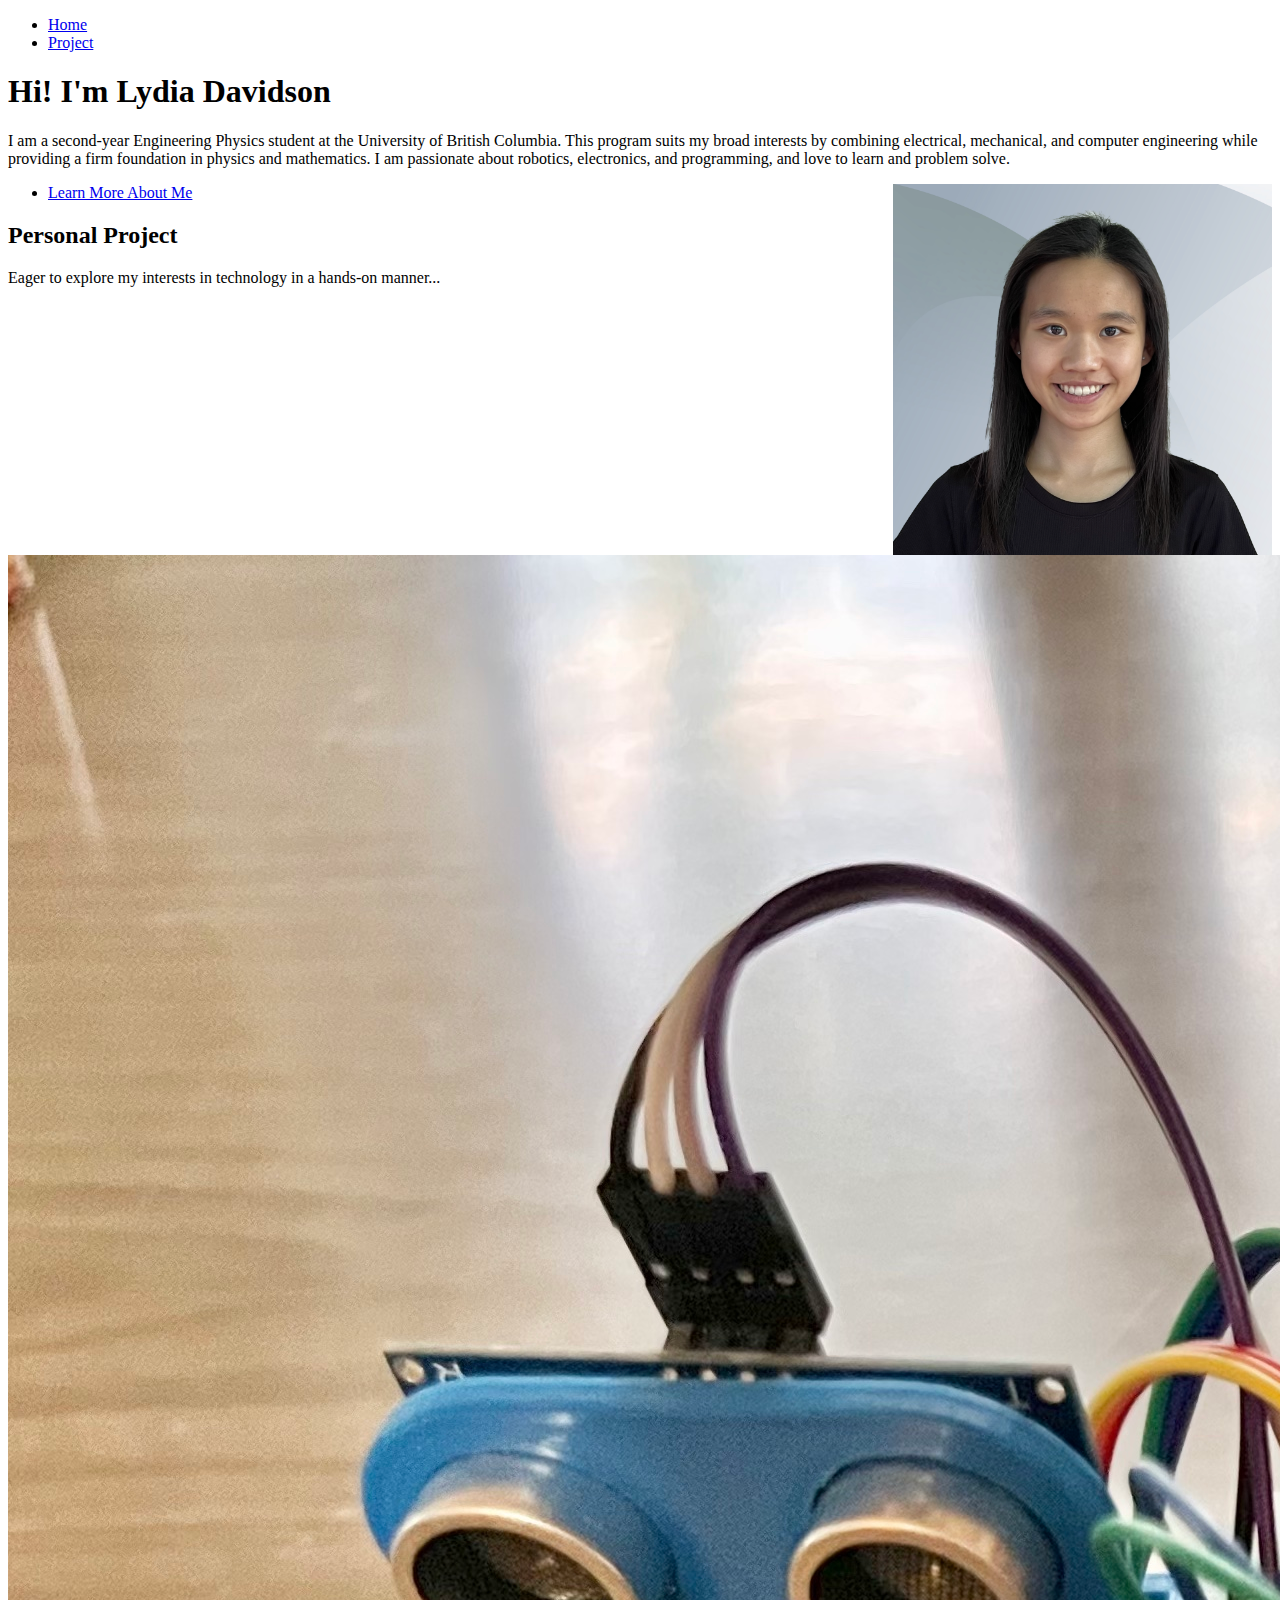
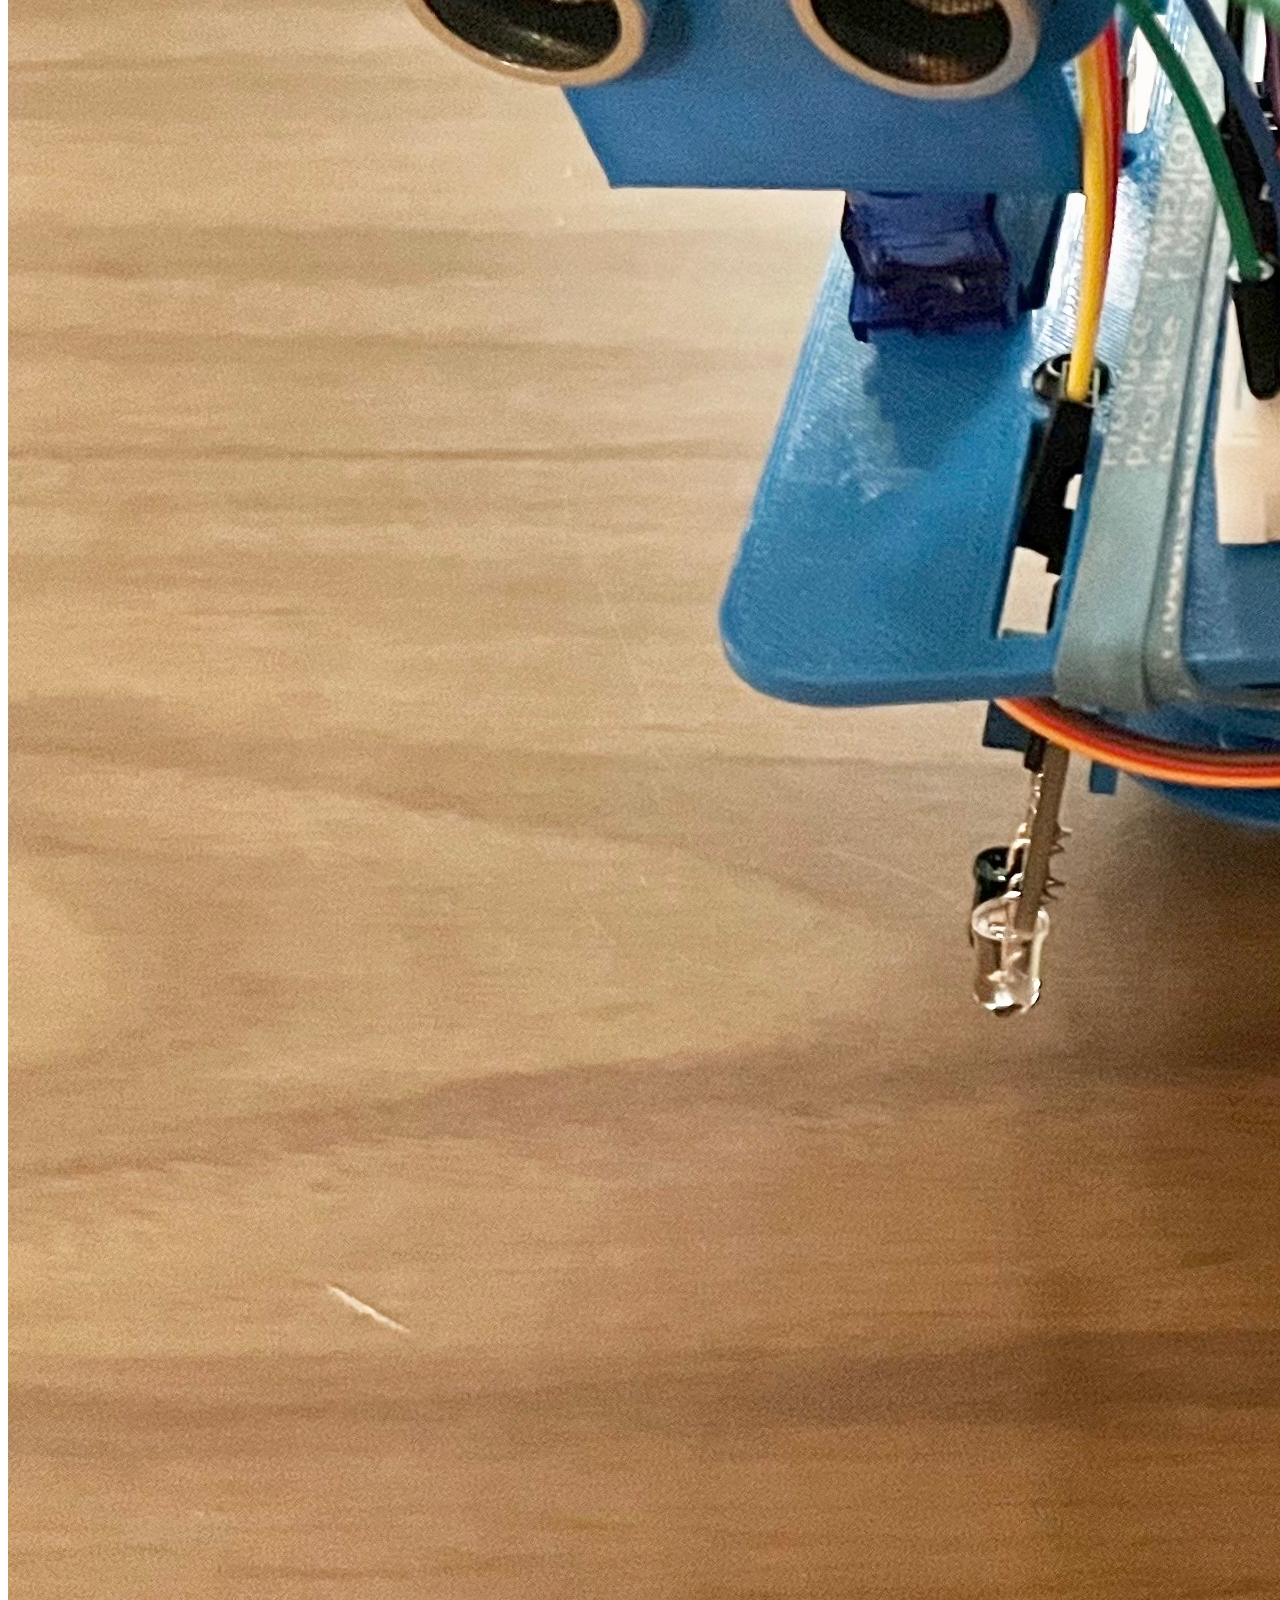
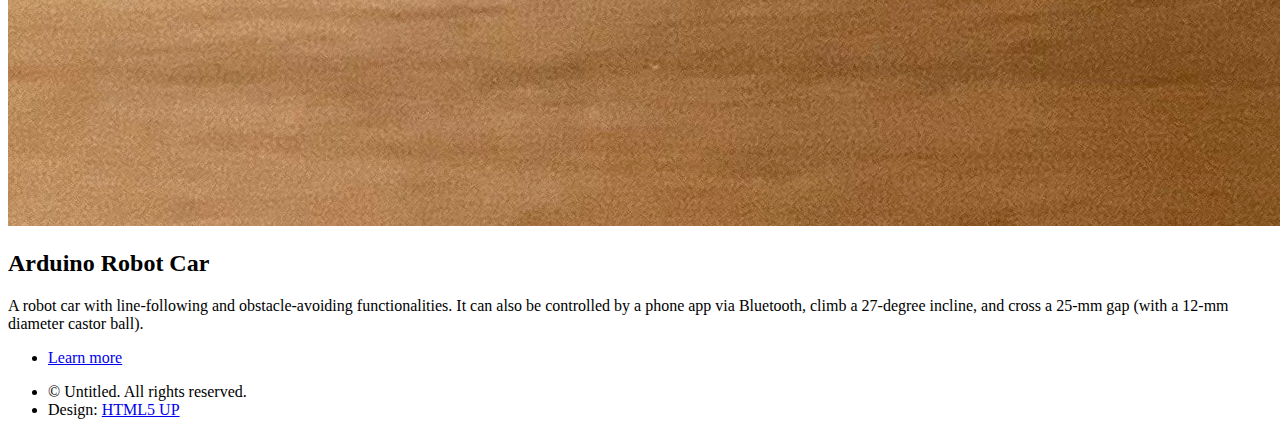
==== index.html @ 679960d1 "Uploaded files" ====
<!DOCTYPE HTML>
<!--
	Hyperspace by HTML5 UP
	html5up.net | @ajlkn
	Free for personal and commercial use under the CCA 3.0 license (html5up.net/license)
-->
<html>
	<head>
		<title>Lydia Davidson Portfolio</title>
		<meta charset="utf-8" />
		<meta name="viewport" content="width=device-width, initial-scale=1, user-scalable=no" />
		<link rel="stylesheet" href="assets/css/main.css" />
		<noscript><link rel="stylesheet" href="assets/css/noscript.css" /></noscript>
	</head>
	<body class="is-preload">

		<!-- Sidebar -->
			<section id="sidebar">
				<div class="inner">
					<nav>
						<ul>
							<li><a href="#intro">Home</a></li>
							<li><a href="#projects">Project</a></li>

						</ul>
					</nav>
				</div>
			</section>

		<!-- Wrapper -->
			<div id="wrapper">

				<!-- Intro -->
					<section id="intro" class="wrapper style1 fullscreen fade-up">
						<div class="inner">
							<h1>Hi! I'm Lydia Davidson</h1>
							<p>
								I am a second-year Engineering Physics student at the University of British Columbia. This program 
								suits my broad interests by combining electrical, mechanical, and computer engineering while providing 
								a firm foundation in physics and mathematics. I am passionate about robotics, electronics, and 
								programming, and love to learn and problem solve. 
								<div class="box alt">
									<img src="images/profile-image.png" alt="" style="float:right" width="30%"/>
								</div>
							</p>
							<ul class="actions">
								<li><a href="about-me.html" class="button">Learn More About Me</a></li>
							</ul>
						</div>
					</section>

				<!-- Personal Projects -->
					<section id="projects" class="wrapper style2 fade-up">
						<div class="inner">
							<h2>Personal Project</h2>
							<p>
								Eager to explore my interests in technology in a hands-on manner...
							</p>
						</div>
					</section>
		
					<section class="wrapper style2 spotlights">
						<section>
							<a href="arduino-robot-car.html" class="image"><img src="images/robot-car/robot-car.jpeg" alt="" data-position="center center" /></a>
							<div class="content">
								<div class="inner">
									<h2>Arduino Robot Car</h2>
									<p>
										A robot car with line-following and obstacle-avoiding functionalities. It can also be controlled 
										by a phone app via Bluetooth, climb a 27-degree incline, and cross a 25-mm gap (with a 12-mm 
										diameter castor ball).
									</p>
									<ul class="actions">
										<li><a href="arduino-robot-car.html" class="button">Learn more</a></li>
									</ul>
								</div>
							</div>
						</section>
					</section>
			</div>

		<!-- Footer -->
			<footer id="footer" class="wrapper style3-alt">
				<div class="inner">
					<ul class="menu">
						<li>&copy; Untitled. All rights reserved.</li><li>Design: <a href="http://html5up.net">HTML5 UP</a></li>
					</ul>
				</div>
			</footer>

		<!-- Scripts -->
			<script src="assets/js/jquery.min.js"></script>
			<script src="assets/js/jquery.scrollex.min.js"></script>
			<script src="assets/js/jquery.scrolly.min.js"></script>
			<script src="assets/js/browser.min.js"></script>
			<script src="assets/js/breakpoints.min.js"></script>
			<script src="assets/js/util.js"></script>
			<script src="assets/js/main.js"></script>

	</body>
</html>
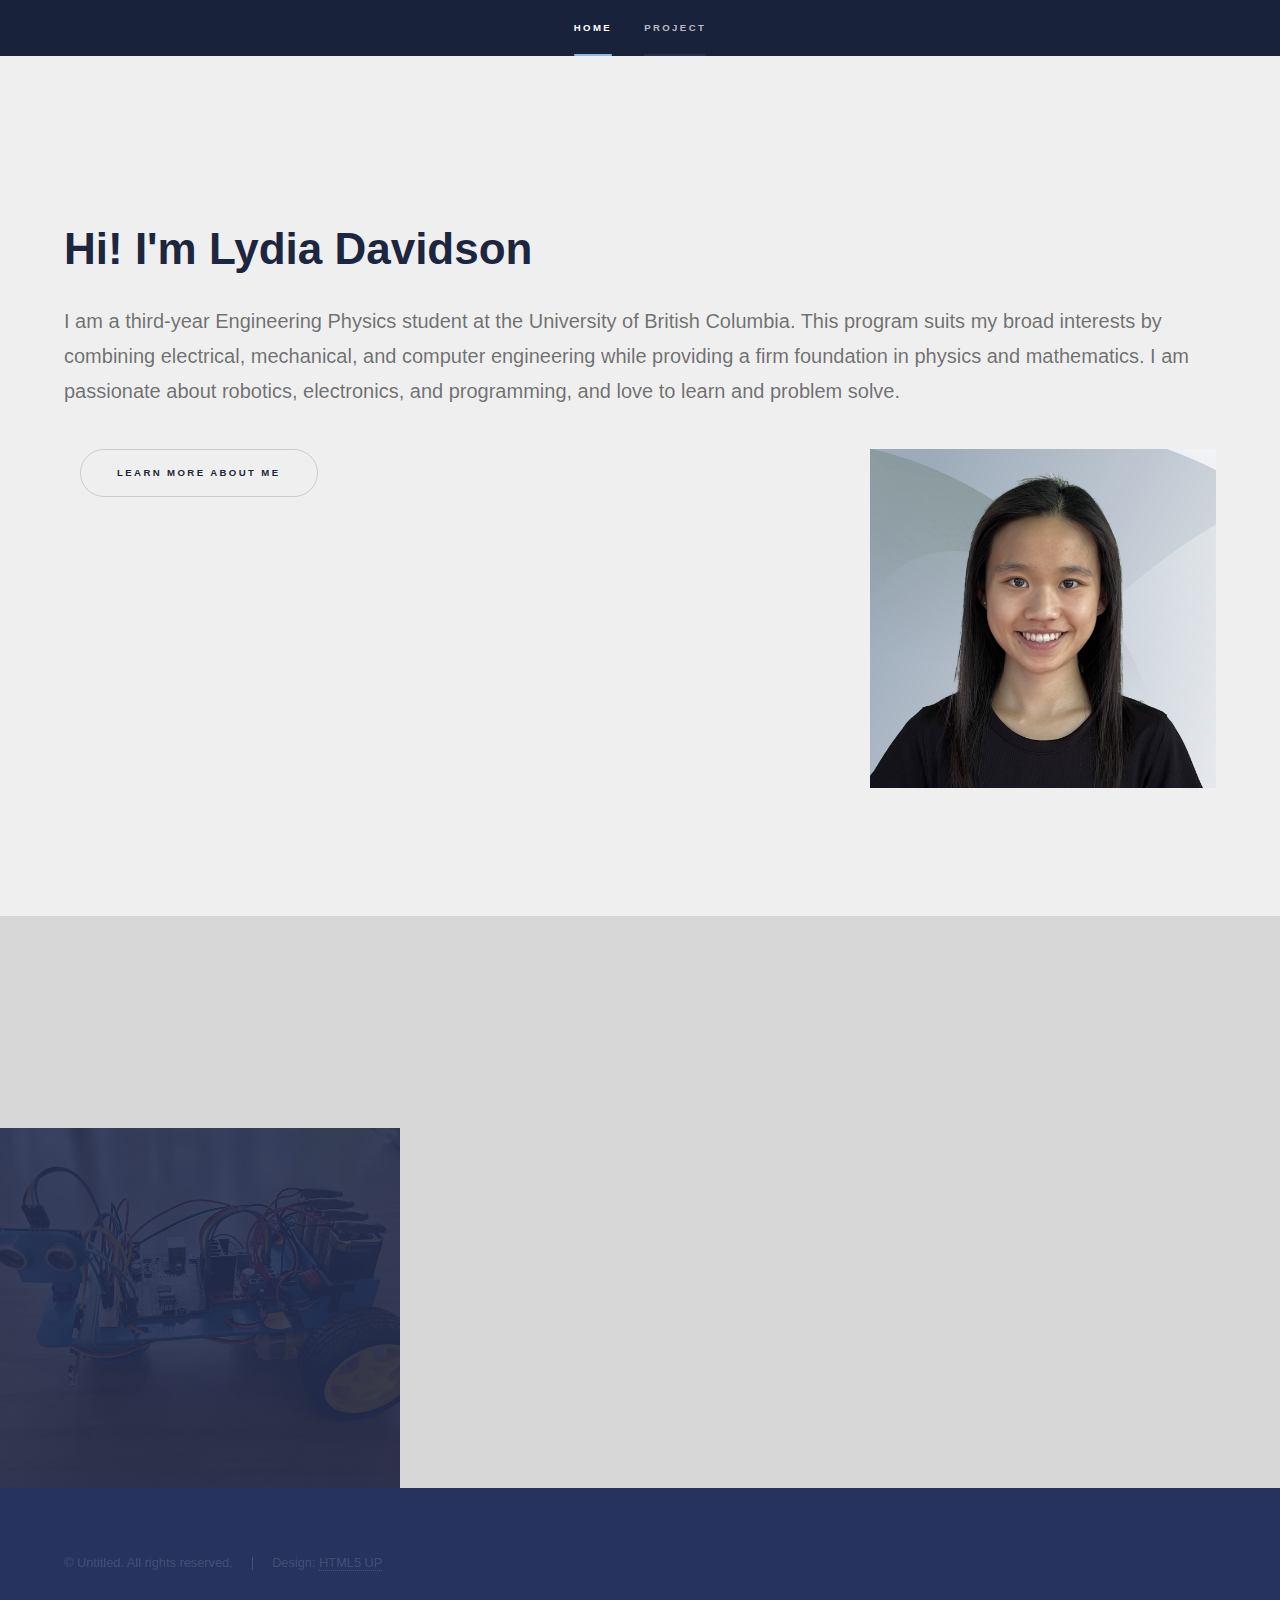
==== commit b77b3874: "Minor text updates" ====
--- a/index.html
+++ b/index.html
@@ -6,7 +6,7 @@
 -->
 <html>
 	<head>
-		<title>Lydia Davidson Portfolio</title>
+		<title>Lydia Davidson - Portfolio</title>
 		<meta charset="utf-8" />
 		<meta name="viewport" content="width=device-width, initial-scale=1, user-scalable=no" />
 		<link rel="stylesheet" href="assets/css/main.css" />
@@ -35,7 +35,7 @@
 						<div class="inner">
 							<h1>Hi! I'm Lydia Davidson</h1>
 							<p>
-								I am a second-year Engineering Physics student at the University of British Columbia. This program 
+								I am a third-year Engineering Physics student at the University of British Columbia. This program 
 								suits my broad interests by combining electrical, mechanical, and computer engineering while providing 
 								a firm foundation in physics and mathematics. I am passionate about robotics, electronics, and 
 								programming, and love to learn and problem solve. 
@@ -52,7 +52,7 @@
 				<!-- Personal Projects -->
 					<section id="projects" class="wrapper style2 fade-up">
 						<div class="inner">
-							<h2>Personal Project</h2>
+							<h2>Technical Projects</h2>
 							<p>
 								Eager to explore my interests in technology in a hands-on manner...
 							</p>
--- a/assets/css/main.css
+++ b/assets/css/main.css
@@ -0,0 +1,3909 @@
+@import url(fontawesome-all.min.css);
+
+/*
+	Hyperspace by HTML5 UP
+	html5up.net | @ajlkn
+	Free for personal and commercial use under the CCA 3.0 license (html5up.net/license)
+*/
+
+html, body, div, span, applet, object,
+iframe, h1, h2, h3, h4, h5, h6, p, blockquote,
+pre, a, abbr, acronym, address, big, cite,
+code, del, dfn, em, img, ins, kbd, q, s, samp,
+small, strike, strong, sub, sup, tt, var, b,
+u, i, center, dl, dt, dd, ol, ul, li, fieldset,
+form, label, legend, table, caption, tbody,
+tfoot, thead, tr, th, td, article, aside,
+canvas, details, embed, figure, figcaption,
+footer, header, hgroup, menu, nav, output, ruby,
+section, summary, time, mark, audio, video {
+	margin: 0;
+	padding: 0;
+	border: 0;
+	font-size: 100%;
+	font: inherit;
+	vertical-align: baseline;}
+
+article, aside, details, figcaption, figure,
+footer, header, hgroup, menu, nav, section {
+	display: block;}
+
+body {
+	line-height: 1;
+}
+
+ol, ul {
+	list-style: none;
+}
+
+blockquote, q {
+	quotes: none;
+}
+
+	blockquote:before, blockquote:after, q:before, q:after {
+		content: '';
+		content: none;
+	}
+
+table {
+	border-collapse: collapse;
+	border-spacing: 0;
+}
+
+body {
+	-webkit-text-size-adjust: none;
+}
+
+mark {
+	background-color: transparent;
+	color: inherit;
+}
+
+input::-moz-focus-inner {
+	border: 0;
+	padding: 0;
+}
+
+input, select, textarea {
+	-moz-appearance: none;
+	-webkit-appearance: none;
+	-ms-appearance: none;
+	appearance: none;
+}
+
+/* Basic */
+
+	@-ms-viewport {
+		width: device-width;
+	}
+
+	body {
+		-ms-overflow-style: scrollbar;
+	}
+
+	@media screen and (max-width: 480px) {
+
+		html, body {
+			min-width: 320px;
+		}
+
+	}
+
+	html {
+		box-sizing: border-box;
+	}
+
+	*, *:before, *:after {
+		box-sizing: inherit;
+	}
+
+	body {
+		background: #f8f9ff;
+	}
+
+		body.is-preload *, body.is-preload *:before, body.is-preload *:after {
+			-moz-animation: none !important;
+			-webkit-animation: none !important;
+			-ms-animation: none !important;
+			animation: none !important;
+			-moz-transition: none !important;
+			-webkit-transition: none !important;
+			-ms-transition: none !important;
+			transition: none !important;
+		}
+
+/* Type */
+
+	body, input, select, textarea {
+		color: rgba(0, 0, 0, 0.55);
+		font-family: Arial, Helvetica, sans-serif;
+		font-size: 16.5pt;
+		font-weight: normal;
+		line-height: 1.75;
+	}
+
+		@media screen and (max-width: 1680px) {
+
+			body, input, select, textarea {
+				font-size: 13pt;
+			}
+
+		}
+
+		@media screen and (max-width: 1280px) {
+
+			body, input, select, textarea {
+				font-size: 12pt;
+			}
+
+		}
+
+		@media screen and (max-width: 360px) {
+
+			body, input, select, textarea {
+				font-size: 11pt;
+			}
+
+		}
+
+	a {
+		-moz-transition: color 0.2s ease, border-bottom-color 0.2s ease;
+		-webkit-transition: color 0.2s ease, border-bottom-color 0.2s ease;
+		-ms-transition: color 0.2s ease, border-bottom-color 0.2s ease;
+		transition: color 0.2s ease, border-bottom-color 0.2s ease;
+		border-bottom: dotted 1px rgba(255, 255, 255, 0.35);
+		color: inherit;
+		text-decoration: none;
+	}
+
+		a:hover {
+			border-bottom-color: transparent;
+			color: #393939;
+		}
+
+	strong, b {
+		color: #000000;
+		font-weight: bold;
+	}
+
+	em, i {
+		font-style: italic;
+	}
+
+	p {
+		margin: 0 0 2em 0;
+	}
+
+	h1, h2, h3, h4, h5, h6 {
+		color: #1c263e;
+		font-weight: bold;
+		line-height: 1.5;
+		margin: 0 0 0.5em 0;
+	}
+
+		h1 a, h2 a, h3 a, h4 a, h5 a, h6 a {
+			color: inherit;
+			text-decoration: none;
+		}
+
+	h1 {
+		font-size: 2.75em;
+	}
+
+		h1.major {
+			margin: 0 0 1.3em 0;
+			position: relative;
+			padding-bottom: 0.35em;
+		}
+
+			h1.major:after {
+				background-image: -moz-linear-gradient(to right, #233b9b, #62edff);
+				background-image: -webkit-linear-gradient(to right, #233b9b, #62edff);
+				background-image: -ms-linear-gradient(to right, #233b9b, #62edff);
+				background-image: linear-gradient(to right, #233b9b, #62edff);
+				-moz-transition: max-width 0.2s ease;
+				-webkit-transition: max-width 0.2s ease;
+				-ms-transition: max-width 0.2s ease;
+				transition: max-width 0.2s ease;
+				border-radius: 0.2em;
+				bottom: 0;
+				content: '';
+				height: 0.05em;
+				position: absolute;
+				right: 0;
+				width: 100%;
+			}
+
+	h2 {
+		font-size: 1.75em;
+	}
+
+	h3 {
+		font-size: 1.1em;
+	}
+
+	h4 {
+		font-size: 1em;
+	}
+
+	h5 {
+		font-size: 0.8em;
+	}
+
+	h6 {
+		font-size: 0.6em;
+	}
+
+	@media screen and (max-width: 736px) {
+
+		h1 {
+			font-size: 2em;
+		}
+
+		h2 {
+			font-size: 1.25em;
+		}
+
+		h3 {
+			font-size: 1em;
+		}
+
+		h4 {
+			font-size: 0.8em;
+		}
+
+		h5 {
+			font-size: 0.6em;
+		}
+
+		h6 {
+			font-size: 0.6em;
+		}
+
+	}
+
+	sub {
+		font-size: 0.8em;
+		position: relative;
+		top: 0.5em;
+	}
+
+	sup {
+		font-size: 0.8em;
+		position: relative;
+		top: -0.5em;
+	}
+
+	blockquote {
+		border-left: solid 4px rgba(255, 255, 255, 0.15);
+		font-style: italic;
+		margin: 0 0 2em 0;
+		padding: 0.5em 0 0.5em 2em;
+	}
+
+	code {
+		background: rgba(255, 255, 255, 0.05);
+		border-radius: 0.25em;
+		border: solid 1px rgba(255, 255, 255, 0.15);
+		font-family: "Courier New", monospace;
+		font-size: 0.9em;
+		margin: 0 0.25em;
+		padding: 0.25em 0.65em;
+	}
+
+	pre {
+		-webkit-overflow-scrolling: touch;
+		font-family: "Courier New", monospace;
+		font-size: 0.9em;
+		margin: 0 0 2em 0;
+	}
+
+		pre code {
+			display: block;
+			line-height: 1.75em;
+			padding: 1em 1.5em;
+			overflow-x: auto;
+		}
+
+	hr {
+		border: 0;
+		border-bottom: solid 1px rgba(255, 255, 255, 0.15);
+		margin: 2em 0;
+	}
+
+		hr.major {
+			margin: 3em 0;
+		}
+
+	.align-left {
+		text-align: left;
+	}
+
+	.align-center {
+		text-align: center;
+	}
+
+	.align-right {
+		text-align: right;
+	}
+
+/* Row */
+
+	.row {
+		display: flex;
+		flex-wrap: wrap;
+		box-sizing: border-box;
+		align-items: stretch;
+	}
+
+		.row > * {
+			box-sizing: border-box;
+		}
+
+		.row.gtr-uniform > * > :last-child {
+			margin-bottom: 0;
+		}
+
+		.row.aln-left {
+			justify-content: flex-start;
+		}
+
+		.row.aln-center {
+			justify-content: center;
+		}
+
+		.row.aln-right {
+			justify-content: flex-end;
+		}
+
+		.row.aln-top {
+			align-items: flex-start;
+		}
+
+		.row.aln-middle {
+			align-items: center;
+		}
+
+		.row.aln-bottom {
+			align-items: flex-end;
+		}
+
+		.row > .imp {
+			order: -1;
+		}
+
+		.row > .col-1 {
+			width: 8.33333%;
+		}
+
+		.row > .off-1 {
+			margin-left: 8.33333%;
+		}
+
+		.row > .col-2 {
+			width: 16.66667%;
+		}
+
+		.row > .off-2 {
+			margin-left: 16.66667%;
+		}
+
+		.row > .col-3 {
+			width: 25%;
+		}
+
+		.row > .off-3 {
+			margin-left: 25%;
+		}
+
+		.row > .col-4 {
+			width: 33.33333%;
+		}
+
+		.row > .off-4 {
+			margin-left: 33.33333%;
+		}
+
+		.row > .col-5 {
+			width: 41.66667%;
+		}
+
+		.row > .off-5 {
+			margin-left: 41.66667%;
+		}
+
+		.row > .col-6 {
+			width: 50%;
+		}
+
+		.row > .off-6 {
+			margin-left: 50%;
+		}
+
+		.row > .col-7 {
+			width: 58.33333%;
+		}
+
+		.row > .off-7 {
+			margin-left: 58.33333%;
+		}
+
+		.row > .col-8 {
+			width: 66.66667%;
+		}
+
+		.row > .off-8 {
+			margin-left: 66.66667%;
+		}
+
+		.row > .col-9 {
+			width: 75%;
+		}
+
+		.row > .off-9 {
+			margin-left: 75%;
+		}
+
+		.row > .col-10 {
+			width: 83.33333%;
+		}
+
+		.row > .off-10 {
+			margin-left: 83.33333%;
+		}
+
+		.row > .col-11 {
+			width: 91.66667%;
+		}
+
+		.row > .off-11 {
+			margin-left: 91.66667%;
+		}
+
+		.row > .col-12 {
+			width: 100%;
+		}
+
+		.row > .off-12 {
+			margin-left: 100%;
+		}
+
+		.row.gtr-0 {
+			margin-top: 0;
+			margin-left: 0em;
+		}
+
+			.row.gtr-0 > * {
+				padding: 0 0 0 0em;
+			}
+
+			.row.gtr-0.gtr-uniform {
+				margin-top: 0em;
+			}
+
+				.row.gtr-0.gtr-uniform > * {
+					padding-top: 0em;
+				}
+
+		.row.gtr-25 {
+			margin-top: 0;
+			margin-left: -0.375em;
+		}
+
+			.row.gtr-25 > * {
+				padding: 0 0 0 0.375em;
+			}
+
+			.row.gtr-25.gtr-uniform {
+				margin-top: -0.375em;
+			}
+
+				.row.gtr-25.gtr-uniform > * {
+					padding-top: 0.375em;
+				}
+
+		.row.gtr-50 {
+			margin-top: 0;
+			margin-left: -0.75em;
+		}
+
+			.row.gtr-50 > * {
+				padding: 0 0 0 0.75em;
+			}
+
+			.row.gtr-50.gtr-uniform {
+				margin-top: -0.75em;
+			}
+
+				.row.gtr-50.gtr-uniform > * {
+					padding-top: 0.75em;
+				}
+
+		.row {
+			margin-top: 0;
+			margin-left: -1.5em;
+		}
+
+			.row > * {
+				padding: 0 0 0 1.5em;
+			}
+
+			.row.gtr-uniform {
+				margin-top: -1.5em;
+			}
+
+				.row.gtr-uniform > * {
+					padding-top: 1.5em;
+				}
+
+		.row.gtr-150 {
+			margin-top: 0;
+			margin-left: -2.25em;
+		}
+
+			.row.gtr-150 > * {
+				padding: 0 0 0 2.25em;
+			}
+
+			.row.gtr-150.gtr-uniform {
+				margin-top: -2.25em;
+			}
+
+				.row.gtr-150.gtr-uniform > * {
+					padding-top: 2.25em;
+				}
+
+		.row.gtr-200 {
+			margin-top: 0;
+			margin-left: -3em;
+		}
+
+			.row.gtr-200 > * {
+				padding: 0 0 0 3em;
+			}
+
+			.row.gtr-200.gtr-uniform {
+				margin-top: -3em;
+			}
+
+				.row.gtr-200.gtr-uniform > * {
+					padding-top: 3em;
+				}
+
+		@media screen and (max-width: 1680px) {
+
+			.row {
+				display: flex;
+				flex-wrap: wrap;
+				box-sizing: border-box;
+				align-items: stretch;
+			}
+
+				.row > * {
+					box-sizing: border-box;
+				}
+
+				.row.gtr-uniform > * > :last-child {
+					margin-bottom: 0;
+				}
+
+				.row.aln-left {
+					justify-content: flex-start;
+				}
+
+				.row.aln-center {
+					justify-content: center;
+				}
+
+				.row.aln-right {
+					justify-content: flex-end;
+				}
+
+				.row.aln-top {
+					align-items: flex-start;
+				}
+
+				.row.aln-middle {
+					align-items: center;
+				}
+
+				.row.aln-bottom {
+					align-items: flex-end;
+				}
+
+				.row > .imp-xlarge {
+					order: -1;
+				}
+
+				.row > .col-1-xlarge {
+					width: 8.33333%;
+				}
+
+				.row > .off-1-xlarge {
+					margin-left: 8.33333%;
+				}
+
+				.row > .col-2-xlarge {
+					width: 16.66667%;
+				}
+
+				.row > .off-2-xlarge {
+					margin-left: 16.66667%;
+				}
+
+				.row > .col-3-xlarge {
+					width: 25%;
+				}
+
+				.row > .off-3-xlarge {
+					margin-left: 25%;
+				}
+
+				.row > .col-4-xlarge {
+					width: 33.33333%;
+				}
+
+				.row > .off-4-xlarge {
+					margin-left: 33.33333%;
+				}
+
+				.row > .col-5-xlarge {
+					width: 41.66667%;
+				}
+
+				.row > .off-5-xlarge {
+					margin-left: 41.66667%;
+				}
+
+				.row > .col-6-xlarge {
+					width: 50%;
+				}
+
+				.row > .off-6-xlarge {
+					margin-left: 50%;
+				}
+
+				.row > .col-7-xlarge {
+					width: 58.33333%;
+				}
+
+				.row > .off-7-xlarge {
+					margin-left: 58.33333%;
+				}
+
+				.row > .col-8-xlarge {
+					width: 66.66667%;
+				}
+
+				.row > .off-8-xlarge {
+					margin-left: 66.66667%;
+				}
+
+				.row > .col-9-xlarge {
+					width: 75%;
+				}
+
+				.row > .off-9-xlarge {
+					margin-left: 75%;
+				}
+
+				.row > .col-10-xlarge {
+					width: 83.33333%;
+				}
+
+				.row > .off-10-xlarge {
+					margin-left: 83.33333%;
+				}
+
+				.row > .col-11-xlarge {
+					width: 91.66667%;
+				}
+
+				.row > .off-11-xlarge {
+					margin-left: 91.66667%;
+				}
+
+				.row > .col-12-xlarge {
+					width: 100%;
+				}
+
+				.row > .off-12-xlarge {
+					margin-left: 100%;
+				}
+
+				.row.gtr-0 {
+					margin-top: 0;
+					margin-left: 0em;
+				}
+
+					.row.gtr-0 > * {
+						padding: 0 0 0 0em;
+					}
+
+					.row.gtr-0.gtr-uniform {
+						margin-top: 0em;
+					}
+
+						.row.gtr-0.gtr-uniform > * {
+							padding-top: 0em;
+						}
+
+				.row.gtr-25 {
+					margin-top: 0;
+					margin-left: -0.375em;
+				}
+
+					.row.gtr-25 > * {
+						padding: 0 0 0 0.375em;
+					}
+
+					.row.gtr-25.gtr-uniform {
+						margin-top: -0.375em;
+					}
+
+						.row.gtr-25.gtr-uniform > * {
+							padding-top: 0.375em;
+						}
+
+				.row.gtr-50 {
+					margin-top: 0;
+					margin-left: -0.75em;
+				}
+
+					.row.gtr-50 > * {
+						padding: 0 0 0 0.75em;
+					}
+
+					.row.gtr-50.gtr-uniform {
+						margin-top: -0.75em;
+					}
+
+						.row.gtr-50.gtr-uniform > * {
+							padding-top: 0.75em;
+						}
+
+				.row {
+					margin-top: 0;
+					margin-left: -1.5em;
+				}
+
+					.row > * {
+						padding: 0 0 0 1.5em;
+					}
+
+					.row.gtr-uniform {
+						margin-top: -1.5em;
+					}
+
+						.row.gtr-uniform > * {
+							padding-top: 1.5em;
+						}
+
+				.row.gtr-150 {
+					margin-top: 0;
+					margin-left: -2.25em;
+				}
+
+					.row.gtr-150 > * {
+						padding: 0 0 0 2.25em;
+					}
+
+					.row.gtr-150.gtr-uniform {
+						margin-top: -2.25em;
+					}
+
+						.row.gtr-150.gtr-uniform > * {
+							padding-top: 2.25em;
+						}
+
+				.row.gtr-200 {
+					margin-top: 0;
+					margin-left: -3em;
+				}
+
+					.row.gtr-200 > * {
+						padding: 0 0 0 3em;
+					}
+
+					.row.gtr-200.gtr-uniform {
+						margin-top: -3em;
+					}
+
+						.row.gtr-200.gtr-uniform > * {
+							padding-top: 3em;
+						}
+
+		}
+
+		@media screen and (max-width: 1280px) {
+
+			.row {
+				display: flex;
+				flex-wrap: wrap;
+				box-sizing: border-box;
+				align-items: stretch;
+			}
+
+				.row > * {
+					box-sizing: border-box;
+				}
+
+				.row.gtr-uniform > * > :last-child {
+					margin-bottom: 0;
+				}
+
+				.row.aln-left {
+					justify-content: flex-start;
+				}
+
+				.row.aln-center {
+					justify-content: center;
+				}
+
+				.row.aln-right {
+					justify-content: flex-end;
+				}
+
+				.row.aln-top {
+					align-items: flex-start;
+				}
+
+				.row.aln-middle {
+					align-items: center;
+				}
+
+				.row.aln-bottom {
+					align-items: flex-end;
+				}
+
+				.row > .imp-large {
+					order: -1;
+				}
+
+				.row > .col-1-large {
+					width: 8.33333%;
+				}
+
+				.row > .off-1-large {
+					margin-left: 8.33333%;
+				}
+
+				.row > .col-2-large {
+					width: 16.66667%;
+				}
+
+				.row > .off-2-large {
+					margin-left: 16.66667%;
+				}
+
+				.row > .col-3-large {
+					width: 25%;
+				}
+
+				.row > .off-3-large {
+					margin-left: 25%;
+				}
+
+				.row > .col-4-large {
+					width: 33.33333%;
+				}
+
+				.row > .off-4-large {
+					margin-left: 33.33333%;
+				}
+
+				.row > .col-5-large {
+					width: 41.66667%;
+				}
+
+				.row > .off-5-large {
+					margin-left: 41.66667%;
+				}
+
+				.row > .col-6-large {
+					width: 50%;
+				}
+
+				.row > .off-6-large {
+					margin-left: 50%;
+				}
+
+				.row > .col-7-large {
+					width: 58.33333%;
+				}
+
+				.row > .off-7-large {
+					margin-left: 58.33333%;
+				}
+
+				.row > .col-8-large {
+					width: 66.66667%;
+				}
+
+				.row > .off-8-large {
+					margin-left: 66.66667%;
+				}
+
+				.row > .col-9-large {
+					width: 75%;
+				}
+
+				.row > .off-9-large {
+					margin-left: 75%;
+				}
+
+				.row > .col-10-large {
+					width: 83.33333%;
+				}
+
+				.row > .off-10-large {
+					margin-left: 83.33333%;
+				}
+
+				.row > .col-11-large {
+					width: 91.66667%;
+				}
+
+				.row > .off-11-large {
+					margin-left: 91.66667%;
+				}
+
+				.row > .col-12-large {
+					width: 100%;
+				}
+
+				.row > .off-12-large {
+					margin-left: 100%;
+				}
+
+				.row.gtr-0 {
+					margin-top: 0;
+					margin-left: 0em;
+				}
+
+					.row.gtr-0 > * {
+						padding: 0 0 0 0em;
+					}
+
+					.row.gtr-0.gtr-uniform {
+						margin-top: 0em;
+					}
+
+						.row.gtr-0.gtr-uniform > * {
+							padding-top: 0em;
+						}
+
+				.row.gtr-25 {
+					margin-top: 0;
+					margin-left: -0.375em;
+				}
+
+					.row.gtr-25 > * {
+						padding: 0 0 0 0.375em;
+					}
+
+					.row.gtr-25.gtr-uniform {
+						margin-top: -0.375em;
+					}
+
+						.row.gtr-25.gtr-uniform > * {
+							padding-top: 0.375em;
+						}
+
+				.row.gtr-50 {
+					margin-top: 0;
+					margin-left: -0.75em;
+				}
+
+					.row.gtr-50 > * {
+						padding: 0 0 0 0.75em;
+					}
+
+					.row.gtr-50.gtr-uniform {
+						margin-top: -0.75em;
+					}
+
+						.row.gtr-50.gtr-uniform > * {
+							padding-top: 0.75em;
+						}
+
+				.row {
+					margin-top: 0;
+					margin-left: -1.5em;
+				}
+
+					.row > * {
+						padding: 0 0 0 1.5em;
+					}
+
+					.row.gtr-uniform {
+						margin-top: -1.5em;
+					}
+
+						.row.gtr-uniform > * {
+							padding-top: 1.5em;
+						}
+
+				.row.gtr-150 {
+					margin-top: 0;
+					margin-left: -2.25em;
+				}
+
+					.row.gtr-150 > * {
+						padding: 0 0 0 2.25em;
+					}
+
+					.row.gtr-150.gtr-uniform {
+						margin-top: -2.25em;
+					}
+
+						.row.gtr-150.gtr-uniform > * {
+							padding-top: 2.25em;
+						}
+
+				.row.gtr-200 {
+					margin-top: 0;
+					margin-left: -3em;
+				}
+
+					.row.gtr-200 > * {
+						padding: 0 0 0 3em;
+					}
+
+					.row.gtr-200.gtr-uniform {
+						margin-top: -3em;
+					}
+
+						.row.gtr-200.gtr-uniform > * {
+							padding-top: 3em;
+						}
+
+		}
+
+		@media screen and (max-width: 980px) {
+
+			.row {
+				display: flex;
+				flex-wrap: wrap;
+				box-sizing: border-box;
+				align-items: stretch;
+			}
+
+				.row > * {
+					box-sizing: border-box;
+				}
+
+				.row.gtr-uniform > * > :last-child {
+					margin-bottom: 0;
+				}
+
+				.row.aln-left {
+					justify-content: flex-start;
+				}
+
+				.row.aln-center {
+					justify-content: center;
+				}
+
+				.row.aln-right {
+					justify-content: flex-end;
+				}
+
+				.row.aln-top {
+					align-items: flex-start;
+				}
+
+				.row.aln-middle {
+					align-items: center;
+				}
+
+				.row.aln-bottom {
+					align-items: flex-end;
+				}
+
+				.row > .imp-medium {
+					order: -1;
+				}
+
+				.row > .col-1-medium {
+					width: 8.33333%;
+				}
+
+				.row > .off-1-medium {
+					margin-left: 8.33333%;
+				}
+
+				.row > .col-2-medium {
+					width: 16.66667%;
+				}
+
+				.row > .off-2-medium {
+					margin-left: 16.66667%;
+				}
+
+				.row > .col-3-medium {
+					width: 25%;
+				}
+
+				.row > .off-3-medium {
+					margin-left: 25%;
+				}
+
+				.row > .col-4-medium {
+					width: 33.33333%;
+				}
+
+				.row > .off-4-medium {
+					margin-left: 33.33333%;
+				}
+
+				.row > .col-5-medium {
+					width: 41.66667%;
+				}
+
+				.row > .off-5-medium {
+					margin-left: 41.66667%;
+				}
+
+				.row > .col-6-medium {
+					width: 50%;
+				}
+
+				.row > .off-6-medium {
+					margin-left: 50%;
+				}
+
+				.row > .col-7-medium {
+					width: 58.33333%;
+				}
+
+				.row > .off-7-medium {
+					margin-left: 58.33333%;
+				}
+
+				.row > .col-8-medium {
+					width: 66.66667%;
+				}
+
+				.row > .off-8-medium {
+					margin-left: 66.66667%;
+				}
+
+				.row > .col-9-medium {
+					width: 75%;
+				}
+
+				.row > .off-9-medium {
+					margin-left: 75%;
+				}
+
+				.row > .col-10-medium {
+					width: 83.33333%;
+				}
+
+				.row > .off-10-medium {
+					margin-left: 83.33333%;
+				}
+
+				.row > .col-11-medium {
+					width: 91.66667%;
+				}
+
+				.row > .off-11-medium {
+					margin-left: 91.66667%;
+				}
+
+				.row > .col-12-medium {
+					width: 100%;
+				}
+
+				.row > .off-12-medium {
+					margin-left: 100%;
+				}
+
+				.row.gtr-0 {
+					margin-top: 0;
+					margin-left: 0em;
+				}
+
+					.row.gtr-0 > * {
+						padding: 0 0 0 0em;
+					}
+
+					.row.gtr-0.gtr-uniform {
+						margin-top: 0em;
+					}
+
+						.row.gtr-0.gtr-uniform > * {
+							padding-top: 0em;
+						}
+
+				.row.gtr-25 {
+					margin-top: 0;
+					margin-left: -0.375em;
+				}
+
+					.row.gtr-25 > * {
+						padding: 0 0 0 0.375em;
+					}
+
+					.row.gtr-25.gtr-uniform {
+						margin-top: -0.375em;
+					}
+
+						.row.gtr-25.gtr-uniform > * {
+							padding-top: 0.375em;
+						}
+
+				.row.gtr-50 {
+					margin-top: 0;
+					margin-left: -0.75em;
+				}
+
+					.row.gtr-50 > * {
+						padding: 0 0 0 0.75em;
+					}
+
+					.row.gtr-50.gtr-uniform {
+						margin-top: -0.75em;
+					}
+
+						.row.gtr-50.gtr-uniform > * {
+							padding-top: 0.75em;
+						}
+
+				.row {
+					margin-top: 0;
+					margin-left: -1.5em;
+				}
+
+					.row > * {
+						padding: 0 0 0 1.5em;
+					}
+
+					.row.gtr-uniform {
+						margin-top: -1.5em;
+					}
+
+						.row.gtr-uniform > * {
+							padding-top: 1.5em;
+						}
+
+				.row.gtr-150 {
+					margin-top: 0;
+					margin-left: -2.25em;
+				}
+
+					.row.gtr-150 > * {
+						padding: 0 0 0 2.25em;
+					}
+
+					.row.gtr-150.gtr-uniform {
+						margin-top: -2.25em;
+					}
+
+						.row.gtr-150.gtr-uniform > * {
+							padding-top: 2.25em;
+						}
+
+				.row.gtr-200 {
+					margin-top: 0;
+					margin-left: -3em;
+				}
+
+					.row.gtr-200 > * {
+						padding: 0 0 0 3em;
+					}
+
+					.row.gtr-200.gtr-uniform {
+						margin-top: -3em;
+					}
+
+						.row.gtr-200.gtr-uniform > * {
+							padding-top: 3em;
+						}
+
+		}
+
+		@media screen and (max-width: 736px) {
+
+			.row {
+				display: flex;
+				flex-wrap: wrap;
+				box-sizing: border-box;
+				align-items: stretch;
+			}
+
+				.row > * {
+					box-sizing: border-box;
+				}
+
+				.row.gtr-uniform > * > :last-child {
+					margin-bottom: 0;
+				}
+
+				.row.aln-left {
+					justify-content: flex-start;
+				}
+
+				.row.aln-center {
+					justify-content: center;
+				}
+
+				.row.aln-right {
+					justify-content: flex-end;
+				}
+
+				.row.aln-top {
+					align-items: flex-start;
+				}
+
+				.row.aln-middle {
+					align-items: center;
+				}
+
+				.row.aln-bottom {
+					align-items: flex-end;
+				}
+
+				.row > .imp-small {
+					order: -1;
+				}
+
+				.row > .col-1-small {
+					width: 8.33333%;
+				}
+
+				.row > .off-1-small {
+					margin-left: 8.33333%;
+				}
+
+				.row > .col-2-small {
+					width: 16.66667%;
+				}
+
+				.row > .off-2-small {
+					margin-left: 16.66667%;
+				}
+
+				.row > .col-3-small {
+					width: 25%;
+				}
+
+				.row > .off-3-small {
+					margin-left: 25%;
+				}
+
+				.row > .col-4-small {
+					width: 33.33333%;
+				}
+
+				.row > .off-4-small {
+					margin-left: 33.33333%;
+				}
+
+				.row > .col-5-small {
+					width: 41.66667%;
+				}
+
+				.row > .off-5-small {
+					margin-left: 41.66667%;
+				}
+
+				.row > .col-6-small {
+					width: 50%;
+				}
+
+				.row > .off-6-small {
+					margin-left: 50%;
+				}
+
+				.row > .col-7-small {
+					width: 58.33333%;
+				}
+
+				.row > .off-7-small {
+					margin-left: 58.33333%;
+				}
+
+				.row > .col-8-small {
+					width: 66.66667%;
+				}
+
+				.row > .off-8-small {
+					margin-left: 66.66667%;
+				}
+
+				.row > .col-9-small {
+					width: 75%;
+				}
+
+				.row > .off-9-small {
+					margin-left: 75%;
+				}
+
+				.row > .col-10-small {
+					width: 83.33333%;
+				}
+
+				.row > .off-10-small {
+					margin-left: 83.33333%;
+				}
+
+				.row > .col-11-small {
+					width: 91.66667%;
+				}
+
+				.row > .off-11-small {
+					margin-left: 91.66667%;
+				}
+
+				.row > .col-12-small {
+					width: 100%;
+				}
+
+				.row > .off-12-small {
+					margin-left: 100%;
+				}
+
+				.row.gtr-0 {
+					margin-top: 0;
+					margin-left: 0em;
+				}
+
+					.row.gtr-0 > * {
+						padding: 0 0 0 0em;
+					}
+
+					.row.gtr-0.gtr-uniform {
+						margin-top: 0em;
+					}
+
+						.row.gtr-0.gtr-uniform > * {
+							padding-top: 0em;
+						}
+
+				.row.gtr-25 {
+					margin-top: 0;
+					margin-left: -0.375em;
+				}
+
+					.row.gtr-25 > * {
+						padding: 0 0 0 0.375em;
+					}
+
+					.row.gtr-25.gtr-uniform {
+						margin-top: -0.375em;
+					}
+
+						.row.gtr-25.gtr-uniform > * {
+							padding-top: 0.375em;
+						}
+
+				.row.gtr-50 {
+					margin-top: 0;
+					margin-left: -0.75em;
+				}
+
+					.row.gtr-50 > * {
+						padding: 0 0 0 0.75em;
+					}
+
+					.row.gtr-50.gtr-uniform {
+						margin-top: -0.75em;
+					}
+
+						.row.gtr-50.gtr-uniform > * {
+							padding-top: 0.75em;
+						}
+
+				.row {
+					margin-top: 0;
+					margin-left: -1.5em;
+				}
+
+					.row > * {
+						padding: 0 0 0 1.5em;
+					}
+
+					.row.gtr-uniform {
+						margin-top: -1.5em;
+					}
+
+						.row.gtr-uniform > * {
+							padding-top: 1.5em;
+						}
+
+				.row.gtr-150 {
+					margin-top: 0;
+					margin-left: -2.25em;
+				}
+
+					.row.gtr-150 > * {
+						padding: 0 0 0 2.25em;
+					}
+
+					.row.gtr-150.gtr-uniform {
+						margin-top: -2.25em;
+					}
+
+						.row.gtr-150.gtr-uniform > * {
+							padding-top: 2.25em;
+						}
+
+				.row.gtr-200 {
+					margin-top: 0;
+					margin-left: -3em;
+				}
+
+					.row.gtr-200 > * {
+						padding: 0 0 0 3em;
+					}
+
+					.row.gtr-200.gtr-uniform {
+						margin-top: -3em;
+					}
+
+						.row.gtr-200.gtr-uniform > * {
+							padding-top: 3em;
+						}
+
+		}
+
+		@media screen and (max-width: 480px) {
+
+			.row {
+				display: flex;
+				flex-wrap: wrap;
+				box-sizing: border-box;
+				align-items: stretch;
+			}
+
+				.row > * {
+					box-sizing: border-box;
+				}
+
+				.row.gtr-uniform > * > :last-child {
+					margin-bottom: 0;
+				}
+
+				.row.aln-left {
+					justify-content: flex-start;
+				}
+
+				.row.aln-center {
+					justify-content: center;
+				}
+
+				.row.aln-right {
+					justify-content: flex-end;
+				}
+
+				.row.aln-top {
+					align-items: flex-start;
+				}
+
+				.row.aln-middle {
+					align-items: center;
+				}
+
+				.row.aln-bottom {
+					align-items: flex-end;
+				}
+
+				.row > .imp-xsmall {
+					order: -1;
+				}
+
+				.row > .col-1-xsmall {
+					width: 8.33333%;
+				}
+
+				.row > .off-1-xsmall {
+					margin-left: 8.33333%;
+				}
+
+				.row > .col-2-xsmall {
+					width: 16.66667%;
+				}
+
+				.row > .off-2-xsmall {
+					margin-left: 16.66667%;
+				}
+
+				.row > .col-3-xsmall {
+					width: 25%;
+				}
+
+				.row > .off-3-xsmall {
+					margin-left: 25%;
+				}
+
+				.row > .col-4-xsmall {
+					width: 33.33333%;
+				}
+
+				.row > .off-4-xsmall {
+					margin-left: 33.33333%;
+				}
+
+				.row > .col-5-xsmall {
+					width: 41.66667%;
+				}
+
+				.row > .off-5-xsmall {
+					margin-left: 41.66667%;
+				}
+
+				.row > .col-6-xsmall {
+					width: 50%;
+				}
+
+				.row > .off-6-xsmall {
+					margin-left: 50%;
+				}
+
+				.row > .col-7-xsmall {
+					width: 58.33333%;
+				}
+
+				.row > .off-7-xsmall {
+					margin-left: 58.33333%;
+				}
+
+				.row > .col-8-xsmall {
+					width: 66.66667%;
+				}
+
+				.row > .off-8-xsmall {
+					margin-left: 66.66667%;
+				}
+
+				.row > .col-9-xsmall {
+					width: 75%;
+				}
+
+				.row > .off-9-xsmall {
+					margin-left: 75%;
+				}
+
+				.row > .col-10-xsmall {
+					width: 83.33333%;
+				}
+
+				.row > .off-10-xsmall {
+					margin-left: 83.33333%;
+				}
+
+				.row > .col-11-xsmall {
+					width: 91.66667%;
+				}
+
+				.row > .off-11-xsmall {
+					margin-left: 91.66667%;
+				}
+
+				.row > .col-12-xsmall {
+					width: 100%;
+				}
+
+				.row > .off-12-xsmall {
+					margin-left: 100%;
+				}
+
+				.row.gtr-0 {
+					margin-top: 0;
+					margin-left: 0em;
+				}
+
+					.row.gtr-0 > * {
+						padding: 0 0 0 0em;
+					}
+
+					.row.gtr-0.gtr-uniform {
+						margin-top: 0em;
+					}
+
+						.row.gtr-0.gtr-uniform > * {
+							padding-top: 0em;
+						}
+
+				.row.gtr-25 {
+					margin-top: 0;
+					margin-left: -0.375em;
+				}
+
+					.row.gtr-25 > * {
+						padding: 0 0 0 0.375em;
+					}
+
+					.row.gtr-25.gtr-uniform {
+						margin-top: -0.375em;
+					}
+
+						.row.gtr-25.gtr-uniform > * {
+							padding-top: 0.375em;
+						}
+
+				.row.gtr-50 {
+					margin-top: 0;
+					margin-left: -0.75em;
+				}
+
+					.row.gtr-50 > * {
+						padding: 0 0 0 0.75em;
+					}
+
+					.row.gtr-50.gtr-uniform {
+						margin-top: -0.75em;
+					}
+
+						.row.gtr-50.gtr-uniform > * {
+							padding-top: 0.75em;
+						}
+
+				.row {
+					margin-top: 0;
+					margin-left: -1.5em;
+				}
+
+					.row > * {
+						padding: 0 0 0 1.5em;
+					}
+
+					.row.gtr-uniform {
+						margin-top: -1.5em;
+					}
+
+						.row.gtr-uniform > * {
+							padding-top: 1.5em;
+						}
+
+				.row.gtr-150 {
+					margin-top: 0;
+					margin-left: -2.25em;
+				}
+
+					.row.gtr-150 > * {
+						padding: 0 0 0 2.25em;
+					}
+
+					.row.gtr-150.gtr-uniform {
+						margin-top: -2.25em;
+					}
+
+						.row.gtr-150.gtr-uniform > * {
+							padding-top: 2.25em;
+						}
+
+				.row.gtr-200 {
+					margin-top: 0;
+					margin-left: -3em;
+				}
+
+					.row.gtr-200 > * {
+						padding: 0 0 0 3em;
+					}
+
+					.row.gtr-200.gtr-uniform {
+						margin-top: -3em;
+					}
+
+						.row.gtr-200.gtr-uniform > * {
+							padding-top: 3em;
+						}
+
+		}
+
+/* Box */
+
+	.box {
+		border-radius: 0.25em;
+		border: solid 1px rgba(255, 255, 255, 0.15);
+		margin-bottom: 2em;
+		padding: 1.5em;
+	}
+
+		.box > :last-child,
+		.box > :last-child > :last-child,
+		.box > :last-child > :last-child > :last-child {
+			margin-bottom: 0;
+		}
+
+		.box.alt {
+			border: 0;
+			border-radius: 0;
+			padding: 0;
+		}
+
+/* Button */
+
+	input[type="submit"],
+	input[type="reset"],
+	input[type="button"],
+	button,
+	.button {
+		-moz-appearance: none;
+		-webkit-appearance: none;
+		-ms-appearance: none;
+		appearance: none;
+		-moz-transition: border-color 0.2s ease;
+		-webkit-transition: border-color 0.2s ease;
+		-ms-transition: border-color 0.2s ease;
+		transition: border-color 0.2s ease;
+		background-color: transparent;
+		border: solid 1px !important;
+		border-color: rgba(0, 0, 0, 0.15) !important;
+		border-radius: 3em;
+		color: #1c263e !important;
+		cursor: pointer;
+		display: inline-block;
+		font-size: 0.6em;
+		font-weight: bold;
+		height: calc(4.75em + 2px);
+		letter-spacing: 0.25em;
+		line-height: 4.75em;
+		outline: 0;
+		padding: 0 3.75em;
+		position: relative;
+		text-align: center;
+		text-decoration: none;
+		text-transform: uppercase;
+		white-space: nowrap;
+	}
+
+		input[type="submit"]:after,
+		input[type="reset"]:after,
+		input[type="button"]:after,
+		button:after,
+		.button:after {
+			-moz-transform: scale(0.25);
+			-webkit-transform: scale(0.25);
+			-ms-transform: scale(0.25);
+			transform: scale(0.25);
+			pointer-events: none;
+			-moz-transition: opacity 0.2s ease, -moz-transform 0.2s ease;
+			-webkit-transition: opacity 0.2s ease, -webkit-transform 0.2s ease;
+			-ms-transition: opacity 0.2s ease, -ms-transform 0.2s ease;
+			transition: opacity 0.2s ease, transform 0.2s ease;
+			background: #ffffff;
+			border-radius: 3em;
+			content: '';
+			height: 100%;
+			left: 0;
+			opacity: 0;
+			position: absolute;
+			top: 0;
+			width: 100%;
+		}
+
+		input[type="submit"].icon:before,
+		input[type="reset"].icon:before,
+		input[type="button"].icon:before,
+		button.icon:before,
+		.button.icon:before {
+			margin-right: 0.75em;
+		}
+
+		input[type="submit"].fit,
+		input[type="reset"].fit,
+		input[type="button"].fit,
+		button.fit,
+		.button.fit {
+			width: 100%;
+		}
+
+		input[type="submit"].small,
+		input[type="reset"].small,
+		input[type="button"].small,
+		button.small,
+		.button.small {
+			font-size: 0.4em;
+		}
+
+		input[type="submit"].large,
+		input[type="reset"].large,
+		input[type="button"].large,
+		button.large,
+		.button.large {
+			font-size: 0.8em;
+		}
+
+		input[type="submit"].primary,
+		input[type="reset"].primary,
+		input[type="button"].primary,
+		button.primary,
+		.button.primary {
+			background-color: #ffffff;
+			color: #243150 !important;
+		}
+
+			input[type="submit"].primary:after,
+			input[type="reset"].primary:after,
+			input[type="button"].primary:after,
+			button.primary:after,
+			.button.primary:after {
+				display: none;
+			}
+
+		input[type="submit"].disabled, input[type="submit"]:disabled,
+		input[type="reset"].disabled,
+		input[type="reset"]:disabled,
+		input[type="button"].disabled,
+		input[type="button"]:disabled,
+		button.disabled,
+		button:disabled,
+		.button.disabled,
+		.button:disabled {
+			cursor: default;
+			opacity: 0.5;
+			pointer-events: none;
+		}
+
+		input[type="submit"]:hover,
+		input[type="reset"]:hover,
+		input[type="button"]:hover,
+		button:hover,
+		.button:hover {
+			border-color: rgba(255, 255, 255, 0.55) !important;
+		}
+
+			input[type="submit"]:hover:after,
+			input[type="reset"]:hover:after,
+			input[type="button"]:hover:after,
+			button:hover:after,
+			.button:hover:after {
+				opacity: 0.05;
+				-moz-transform: scale(1);
+				-webkit-transform: scale(1);
+				-ms-transform: scale(1);
+				transform: scale(1);
+			}
+
+			input[type="submit"]:hover:active,
+			input[type="reset"]:hover:active,
+			input[type="button"]:hover:active,
+			button:hover:active,
+			.button:hover:active {
+				border-color: #ffffff !important;
+			}
+
+				input[type="submit"]:hover:active:after,
+				input[type="reset"]:hover:active:after,
+				input[type="button"]:hover:active:after,
+				button:hover:active:after,
+				.button:hover:active:after {
+					opacity: 0.1;
+				}
+
+/* Features */
+
+	.features {
+		display: -moz-flex;
+		display: -webkit-flex;
+		display: -ms-flex;
+		display: flex;
+		-moz-flex-wrap: wrap;
+		-webkit-flex-wrap: wrap;
+		-ms-flex-wrap: wrap;
+		flex-wrap: wrap;
+		border-radius: 0.25em;
+		border: solid 1px rgba(255, 255, 255, 0.15);
+		background: rgba(255, 255, 255, 0.05);
+		margin: 0 0 2em 0;
+	}
+
+		.features section {
+			padding: 3.5em 3em 1em 7em ;
+			width: 50%;
+			border-top: solid 1px rgba(255, 255, 255, 0.15);
+			position: relative;
+		}
+
+			.features section:nth-child(-n + 2) {
+				border-top-width: 0;
+			}
+
+			.features section:nth-child(2n) {
+				border-left: solid 1px rgba(255, 255, 255, 0.15);
+			}
+
+			.features section .icon {
+				-moz-transition: opacity 0.5s ease, -moz-transform 0.5s ease;
+				-webkit-transition: opacity 0.5s ease, -webkit-transform 0.5s ease;
+				-ms-transition: opacity 0.5s ease, -ms-transform 0.5s ease;
+				transition: opacity 0.5s ease, transform 0.5s ease;
+				-moz-transition-delay: 1s;
+				-webkit-transition-delay: 1s;
+				-ms-transition-delay: 1s;
+				transition-delay: 1s;
+				-moz-transform: scale(1);
+				-webkit-transform: scale(1);
+				-ms-transform: scale(1);
+				transform: scale(1);
+				position: absolute;
+				left: 3em;
+				top: 3em;
+				opacity: 1;
+			}
+
+			.features section:nth-child(1) .icon {
+				-moz-transition-delay: 0.15s;
+				-webkit-transition-delay: 0.15s;
+				-ms-transition-delay: 0.15s;
+				transition-delay: 0.15s;
+			}
+
+			.features section:nth-child(2) .icon {
+				-moz-transition-delay: 0.3s;
+				-webkit-transition-delay: 0.3s;
+				-ms-transition-delay: 0.3s;
+				transition-delay: 0.3s;
+			}
+
+			.features section:nth-child(3) .icon {
+				-moz-transition-delay: 0.45s;
+				-webkit-transition-delay: 0.45s;
+				-ms-transition-delay: 0.45s;
+				transition-delay: 0.45s;
+			}
+
+			.features section:nth-child(4) .icon {
+				-moz-transition-delay: 0.6s;
+				-webkit-transition-delay: 0.6s;
+				-ms-transition-delay: 0.6s;
+				transition-delay: 0.6s;
+			}
+
+			.features section:nth-child(5) .icon {
+				-moz-transition-delay: 0.75s;
+				-webkit-transition-delay: 0.75s;
+				-ms-transition-delay: 0.75s;
+				transition-delay: 0.75s;
+			}
+
+			.features section:nth-child(6) .icon {
+				-moz-transition-delay: 0.9s;
+				-webkit-transition-delay: 0.9s;
+				-ms-transition-delay: 0.9s;
+				transition-delay: 0.9s;
+			}
+
+			.features section:nth-child(7) .icon {
+				-moz-transition-delay: 1.05s;
+				-webkit-transition-delay: 1.05s;
+				-ms-transition-delay: 1.05s;
+				transition-delay: 1.05s;
+			}
+
+			.features section:nth-child(8) .icon {
+				-moz-transition-delay: 1.2s;
+				-webkit-transition-delay: 1.2s;
+				-ms-transition-delay: 1.2s;
+				transition-delay: 1.2s;
+			}
+
+			.features section:nth-child(9) .icon {
+				-moz-transition-delay: 1.35s;
+				-webkit-transition-delay: 1.35s;
+				-ms-transition-delay: 1.35s;
+				transition-delay: 1.35s;
+			}
+
+			.features section:nth-child(10) .icon {
+				-moz-transition-delay: 1.5s;
+				-webkit-transition-delay: 1.5s;
+				-ms-transition-delay: 1.5s;
+				transition-delay: 1.5s;
+			}
+
+			.features section:nth-child(11) .icon {
+				-moz-transition-delay: 1.65s;
+				-webkit-transition-delay: 1.65s;
+				-ms-transition-delay: 1.65s;
+				transition-delay: 1.65s;
+			}
+
+			.features section:nth-child(12) .icon {
+				-moz-transition-delay: 1.8s;
+				-webkit-transition-delay: 1.8s;
+				-ms-transition-delay: 1.8s;
+				transition-delay: 1.8s;
+			}
+
+			.features section:nth-child(13) .icon {
+				-moz-transition-delay: 1.95s;
+				-webkit-transition-delay: 1.95s;
+				-ms-transition-delay: 1.95s;
+				transition-delay: 1.95s;
+			}
+
+			.features section:nth-child(14) .icon {
+				-moz-transition-delay: 2.1s;
+				-webkit-transition-delay: 2.1s;
+				-ms-transition-delay: 2.1s;
+				transition-delay: 2.1s;
+			}
+
+			.features section:nth-child(15) .icon {
+				-moz-transition-delay: 2.25s;
+				-webkit-transition-delay: 2.25s;
+				-ms-transition-delay: 2.25s;
+				transition-delay: 2.25s;
+			}
+
+			.features section:nth-child(16) .icon {
+				-moz-transition-delay: 2.4s;
+				-webkit-transition-delay: 2.4s;
+				-ms-transition-delay: 2.4s;
+				transition-delay: 2.4s;
+			}
+
+			.features section:nth-child(17) .icon {
+				-moz-transition-delay: 2.55s;
+				-webkit-transition-delay: 2.55s;
+				-ms-transition-delay: 2.55s;
+				transition-delay: 2.55s;
+			}
+
+			.features section:nth-child(18) .icon {
+				-moz-transition-delay: 2.7s;
+				-webkit-transition-delay: 2.7s;
+				-ms-transition-delay: 2.7s;
+				transition-delay: 2.7s;
+			}
+
+			.features section:nth-child(19) .icon {
+				-moz-transition-delay: 2.85s;
+				-webkit-transition-delay: 2.85s;
+				-ms-transition-delay: 2.85s;
+				transition-delay: 2.85s;
+			}
+
+			.features section:nth-child(20) .icon {
+				-moz-transition-delay: 3s;
+				-webkit-transition-delay: 3s;
+				-ms-transition-delay: 3s;
+				transition-delay: 3s;
+			}
+
+		.features.inactive section .icon {
+			-moz-transform: scale(0.5);
+			-webkit-transform: scale(0.5);
+			-ms-transform: scale(0.5);
+			transform: scale(0.5);
+			opacity: 0;
+		}
+
+		@media screen and (max-width: 980px) {
+
+			.features {
+				display: block;
+			}
+
+				.features section {
+					border-top-width: 1px !important;
+					border-left-width: 0 !important;
+					width: 100%;
+				}
+
+					.features section:first-child {
+						border-top-width: 0 !important;
+					}
+
+		}
+
+		@media screen and (max-width: 736px) {
+
+			.features section {
+				padding: 2.5em 1.5em 0.1em 5.5em ;
+			}
+
+				.features section .icon {
+					left: 1.5em;
+					top: 2em;
+				}
+
+		}
+
+		@media screen and (max-width: 480px) {
+
+			.features section {
+				padding: 2em 1.5em 0.1em 1.5em ;
+			}
+
+				.features section .icon {
+					left: 0;
+					position: relative;
+					top: 0;
+				}
+
+		}
+
+/* Form */
+
+	form {
+		margin: 0 0 2em 0;
+	}
+
+		form > :last-child {
+			margin-bottom: 0;
+		}
+
+		form > .fields {
+			display: -moz-flex;
+			display: -webkit-flex;
+			display: -ms-flex;
+			display: flex;
+			-moz-flex-wrap: wrap;
+			-webkit-flex-wrap: wrap;
+			-ms-flex-wrap: wrap;
+			flex-wrap: wrap;
+			width: calc(100% + 3em);
+			margin: -1.5em 0 2em -1.5em;
+		}
+
+			form > .fields > .field {
+				-moz-flex-grow: 0;
+				-webkit-flex-grow: 0;
+				-ms-flex-grow: 0;
+				flex-grow: 0;
+				-moz-flex-shrink: 0;
+				-webkit-flex-shrink: 0;
+				-ms-flex-shrink: 0;
+				flex-shrink: 0;
+				padding: 1.5em 0 0 1.5em;
+				width: calc(100% - 1.5em);
+			}
+
+				form > .fields > .field.half {
+					width: calc(50% - 0.75em);
+				}
+
+				form > .fields > .field.third {
+					width: calc(100%/3 - 0.5em);
+				}
+
+				form > .fields > .field.quarter {
+					width: calc(25% - 0.375em);
+				}
+
+		@media screen and (max-width: 480px) {
+
+			form > .fields {
+				width: calc(100% + 3em);
+				margin: -1.5em 0 2em -1.5em;
+			}
+
+				form > .fields > .field {
+					padding: 1.5em 0 0 1.5em;
+					width: calc(100% - 1.5em);
+				}
+
+					form > .fields > .field.half {
+						width: calc(100% - 1.5em);
+					}
+
+					form > .fields > .field.third {
+						width: calc(100% - 1.5em);
+					}
+
+					form > .fields > .field.quarter {
+						width: calc(100% - 1.5em);
+					}
+
+		}
+
+	label {
+		color: #ffffff;
+		font-weight: bold;
+		line-height: 1.5;
+		margin: 0 0 0.7em 0;
+		display: block;
+		font-size: 1.1em;
+	}
+
+	input[type="text"],
+	input[type="password"],
+	input[type="email"],
+	input[type="tel"],
+	select,
+	textarea {
+		-moz-appearance: none;
+		-webkit-appearance: none;
+		-ms-appearance: none;
+		appearance: none;
+		background: rgba(255, 255, 255, 0.05);
+		border-radius: 0.25em;
+		border: none;
+		border: solid 1px rgba(255, 255, 255, 0.15);
+		color: inherit;
+		display: block;
+		outline: 0;
+		padding: 0 1em;
+		text-decoration: none;
+		width: 100%;
+	}
+
+		input[type="text"]:invalid,
+		input[type="password"]:invalid,
+		input[type="email"]:invalid,
+		input[type="tel"]:invalid,
+		select:invalid,
+		textarea:invalid {
+			box-shadow: none;
+		}
+
+		input[type="text"]:focus,
+		input[type="password"]:focus,
+		input[type="email"]:focus,
+		input[type="tel"]:focus,
+		select:focus,
+		textarea:focus {
+			border-color: #ffffff;
+			box-shadow: 0 0 0 1px #ffffff;
+		}
+
+	select {
+		background-image: url("data:image/svg+xml;charset=utf8,%3Csvg xmlns='http://www.w3.org/2000/svg' width='40' height='40' preserveAspectRatio='none' viewBox='0 0 40 40'%3E%3Cpath d='M9.4,12.3l10.4,10.4l10.4-10.4c0.2-0.2,0.5-0.4,0.9-0.4c0.3,0,0.6,0.1,0.9,0.4l3.3,3.3c0.2,0.2,0.4,0.5,0.4,0.9 c0,0.4-0.1,0.6-0.4,0.9L20.7,31.9c-0.2,0.2-0.5,0.4-0.9,0.4c-0.3,0-0.6-0.1-0.9-0.4L4.3,17.3c-0.2-0.2-0.4-0.5-0.4-0.9 c0-0.4,0.1-0.6,0.4-0.9l3.3-3.3c0.2-0.2,0.5-0.4,0.9-0.4S9.1,12.1,9.4,12.3z' fill='rgba(255, 255, 255, 0.15)' /%3E%3C/svg%3E");
+		background-size: 1.25rem;
+		background-repeat: no-repeat;
+		background-position: calc(100% - 1rem) center;
+		height: 2.75em;
+		padding-right: 2.75em;
+		text-overflow: ellipsis;
+	}
+
+		select option {
+			color: #ffffff;
+			background: #242f50;
+		}
+
+		select:focus::-ms-value {
+			background-color: transparent;
+		}
+
+		select::-ms-expand {
+			display: none;
+		}
+
+	input[type="text"],
+	input[type="password"],
+	input[type="email"],
+	select {
+		height: 2.75em;
+	}
+
+	textarea {
+		padding: 0.75em 1em;
+	}
+
+		body.is-ie textarea {
+			min-height: 10em;
+		}
+
+	input[type="checkbox"],
+	input[type="radio"] {
+		-moz-appearance: none;
+		-webkit-appearance: none;
+		-ms-appearance: none;
+		appearance: none;
+		display: block;
+		float: left;
+		margin-right: -2em;
+		opacity: 0;
+		width: 1em;
+		z-index: -1;
+	}
+
+		input[type="checkbox"] + label,
+		input[type="radio"] + label {
+			text-decoration: none;
+			color: rgba(255, 255, 255, 0.55);
+			cursor: pointer;
+			display: inline-block;
+			font-size: 1em;
+			font-weight: normal;
+			padding-left: 2.4em;
+			padding-right: 0.75em;
+			position: relative;
+		}
+
+			input[type="checkbox"] + label:before,
+			input[type="radio"] + label:before {
+				-moz-osx-font-smoothing: grayscale;
+				-webkit-font-smoothing: antialiased;
+				display: inline-block;
+				font-style: normal;
+				font-variant: normal;
+				text-rendering: auto;
+				line-height: 1;
+				text-transform: none !important;
+				font-family: 'Font Awesome 5 Free';
+				font-weight: 900;
+			}
+
+			input[type="checkbox"] + label:before,
+			input[type="radio"] + label:before {
+				background: rgba(255, 255, 255, 0.05);
+				border-radius: 0.25em;
+				border: solid 1px rgba(255, 255, 255, 0.15);
+				content: '';
+				display: inline-block;
+				font-size: 0.8em;
+				height: 2.0625em;
+				left: 0;
+				line-height: 2.0625em;
+				position: absolute;
+				text-align: center;
+				top: 0;
+				width: 2.0625em;
+			}
+
+		input[type="checkbox"]:checked + label:before,
+		input[type="radio"]:checked + label:before {
+			background: #ffffff;
+			border-color: #ffffff;
+			color: #a7d2ff;
+			content: '\f00c';
+		}
+
+		input[type="checkbox"]:focus + label:before,
+		input[type="radio"]:focus + label:before {
+			border-color: #ffffff;
+			box-shadow: 0 0 0 1px #ffffff;
+		}
+
+	input[type="checkbox"] + label:before {
+		border-radius: 0.25em;
+	}
+
+	input[type="radio"] + label:before {
+		border-radius: 100%;
+	}
+
+	::-webkit-input-placeholder {
+		color: rgba(255, 255, 255, 0.35) !important;
+		opacity: 1.0;
+	}
+
+	:-moz-placeholder {
+		color: rgba(255, 255, 255, 0.35) !important;
+		opacity: 1.0;
+	}
+
+	::-moz-placeholder {
+		color: rgba(255, 255, 255, 0.35) !important;
+		opacity: 1.0;
+	}
+
+	:-ms-input-placeholder {
+		color: rgba(255, 255, 255, 0.35) !important;
+		opacity: 1.0;
+	}
+
+/* Icon */
+
+	.icon {
+		text-decoration: none;
+		border-bottom: none;
+		position: relative;
+	}
+
+		.icon:before {
+			-moz-osx-font-smoothing: grayscale;
+			-webkit-font-smoothing: antialiased;
+			display: inline-block;
+			font-style: normal;
+			font-variant: normal;
+			text-rendering: auto;
+			line-height: 1;
+			text-transform: none !important;
+			font-family: 'Font Awesome 5 Free';
+			font-weight: 400;
+		}
+
+		.icon > .label {
+			display: none;
+		}
+
+		.icon:before {
+			line-height: inherit;
+		}
+
+		.icon.solid:before {
+			font-weight: 900;
+		}
+
+		.icon.brands:before {
+			font-family: 'Font Awesome 5 Brands';
+		}
+
+		.icon.major {
+			width: 2.5em;
+			height: 2.5em;
+			display: block;
+			background: #ffffff;
+			border-radius: 100%;
+			color: #1c263e;
+			text-align: center;
+			line-height: 2.5em;
+			margin: 0 0 1.3em 0;
+		}
+
+			.icon.major:before {
+				font-size: 1.25em;
+			}
+
+				.wrapper.style1 .icon.major:before {
+					color: #234188;
+				}
+
+				.wrapper.style1-alt .icon.major:before {
+					color: #919dc7;
+				}
+
+				.wrapper.style2 .icon.major:before {
+					color: #87b0d6;
+				}
+
+				.wrapper.style2-alt .icon.major:before {
+					color: #22315f;
+				}
+
+				.wrapper.style3 .icon.major:before {
+					color: #a6ddea;
+				}
+
+				.wrapper.style3-alt .icon.major:before {
+					color: #7fc7b8;
+				}
+
+/* Image */
+
+	.image {
+		border-radius: 0.25em;
+		border: 0;
+		display: inline-block;
+		position: relative;
+	}
+
+		.image img {
+			border-radius: 0.25em;
+			display: block;
+		}
+
+		.image.left, .image.right {
+			max-width: 40%;
+		}
+
+			.image.left img, .image.right img {
+				width: 100%;
+			}
+
+		.image.left {
+			float: left;
+			margin: 0 1.5em 1em 0;
+			top: 0.25em;
+		}
+
+		.image.right {
+			float: right;
+			margin: 0 0 1em 1.5em;
+			top: 0.25em;
+		}
+
+		.image.fit {
+			display: block;
+			margin: 0 0 2em 0;
+			width: 100%;
+		}
+
+			.image.fit img {
+				width: 100%;
+			}
+
+		.image.main {
+			display: block;
+			margin: 0 0 3em 0;
+			width: 100%;
+		}
+
+			.image.main img {
+				width: 100%;
+			}
+
+/* List */
+
+	ol {
+		list-style: decimal;
+		margin: 0 0 2em 0;
+		padding-left: 1.25em;
+	}
+
+		ol li {
+			padding-left: 0.25em;
+		}
+
+	ul {
+		list-style: disc;
+		margin: 0 0 2em 0;
+		padding-left: 1em;
+	}
+
+		ul li {
+			padding-left: 0.5em;
+		}
+
+		ul.alt {
+			list-style: none;
+			padding-left: 0;
+		}
+
+			ul.alt li {
+				border-top: solid 1px rgba(255, 255, 255, 0.15);
+				padding: 0.5em 0;
+			}
+
+				ul.alt li:first-child {
+					border-top: 0;
+					padding-top: 0;
+				}
+
+	dl {
+		margin: 0 0 2em 0;
+	}
+
+		dl dt {
+			display: block;
+			font-weight: bold;
+			margin: 0 0 1em 0;
+		}
+
+		dl dd {
+			margin-left: 2em;
+		}
+
+/* Actions */
+
+	ul.actions {
+		display: -moz-flex;
+		display: -webkit-flex;
+		display: -ms-flex;
+		display: flex;
+		cursor: default;
+		list-style: none;
+		margin-left: -1em;
+		padding-left: 0;
+	}
+
+		ul.actions li {
+			padding: 0 0 0 1em;
+			vertical-align: middle;
+		}
+
+		ul.actions.special {
+			-moz-justify-content: center;
+			-webkit-justify-content: center;
+			-ms-justify-content: center;
+			justify-content: center;
+			width: 100%;
+			margin-left: 0;
+		}
+
+			ul.actions.special li:first-child {
+				padding-left: 0;
+			}
+
+		ul.actions.stacked {
+			-moz-flex-direction: column;
+			-webkit-flex-direction: column;
+			-ms-flex-direction: column;
+			flex-direction: column;
+			margin-left: 0;
+		}
+
+			ul.actions.stacked li {
+				padding: 1.3em 0 0 0;
+			}
+
+				ul.actions.stacked li:first-child {
+					padding-top: 0;
+				}
+
+		ul.actions.fit {
+			width: calc(100% + 1em);
+		}
+
+			ul.actions.fit li {
+				-moz-flex-grow: 1;
+				-webkit-flex-grow: 1;
+				-ms-flex-grow: 1;
+				flex-grow: 1;
+				-moz-flex-shrink: 1;
+				-webkit-flex-shrink: 1;
+				-ms-flex-shrink: 1;
+				flex-shrink: 1;
+				width: 100%;
+			}
+
+				ul.actions.fit li > * {
+					width: 100%;
+				}
+
+			ul.actions.fit.stacked {
+				width: 100%;
+			}
+
+		@media screen and (max-width: 480px) {
+
+			ul.actions:not(.fixed) {
+				-moz-flex-direction: column;
+				-webkit-flex-direction: column;
+				-ms-flex-direction: column;
+				flex-direction: column;
+				margin-left: 0;
+				width: 100% !important;
+			}
+
+				ul.actions:not(.fixed) li {
+					-moz-flex-grow: 1;
+					-webkit-flex-grow: 1;
+					-ms-flex-grow: 1;
+					flex-grow: 1;
+					-moz-flex-shrink: 1;
+					-webkit-flex-shrink: 1;
+					-ms-flex-shrink: 1;
+					flex-shrink: 1;
+					padding: 1em 0 0 0;
+					text-align: center;
+					width: 100%;
+				}
+
+					ul.actions:not(.fixed) li > * {
+						width: 100%;
+					}
+
+					ul.actions:not(.fixed) li:first-child {
+						padding-top: 0;
+					}
+
+					ul.actions:not(.fixed) li input[type="submit"],
+					ul.actions:not(.fixed) li input[type="reset"],
+					ul.actions:not(.fixed) li input[type="button"],
+					ul.actions:not(.fixed) li button,
+					ul.actions:not(.fixed) li .button {
+						width: 100%;
+					}
+
+						ul.actions:not(.fixed) li input[type="submit"].icon:before,
+						ul.actions:not(.fixed) li input[type="reset"].icon:before,
+						ul.actions:not(.fixed) li input[type="button"].icon:before,
+						ul.actions:not(.fixed) li button.icon:before,
+						ul.actions:not(.fixed) li .button.icon:before {
+							margin-left: -0.5rem;
+						}
+
+		}
+
+/* Contact */
+
+	ul.contact {
+		list-style: none;
+		padding: 0;
+	}
+
+		ul.contact > li {
+			padding: 0;
+			margin: 1.5em 0 0 0;
+		}
+
+			ul.contact > li:first-child {
+				margin-top: 0;
+			}
+
+/* Icons */
+
+	ul.icons {
+		cursor: default;
+		list-style: none;
+		padding-left: 0;
+	}
+
+		ul.icons li {
+			display: inline-block;
+			padding: 0 0.75em 0 0;
+		}
+
+			ul.icons li:last-child {
+				padding-right: 0;
+			}
+
+			ul.icons li > a, ul.icons li > span {
+				border: 0;
+			}
+
+				ul.icons li > a .label, ul.icons li > span .label {
+					display: none;
+				}
+
+/* Menu */
+
+	ul.menu {
+		list-style: none;
+		padding: 0;
+	}
+
+		ul.menu > li {
+			border-left: solid 1px rgba(255, 255, 255, 0.15);
+			display: inline-block;
+			line-height: 1;
+			margin-left: 1.5em;
+			padding: 0 0 0 1.5em;
+		}
+
+			ul.menu > li:first-child {
+				border-left: 0;
+				margin: 0;
+				padding-left: 0;
+			}
+
+		@media screen and (max-width: 480px) {
+
+			ul.menu > li {
+				border-left: 0;
+				display: block;
+				line-height: inherit;
+				margin: 0.5em 0 0 0;
+				padding-left: 0;
+			}
+
+		}
+
+/* Section/Article */
+
+	section.special, article.special {
+		text-align: center;
+	}
+
+	header p {
+		color: rgba(255, 255, 255, 0.35);
+		position: relative;
+		margin: 0 0 1.5em 0;
+	}
+
+	header h2 + p {
+		font-size: 1.25em;
+		margin-top: -1em;
+		line-height: 1.5em;
+	}
+
+	header h3 + p {
+		font-size: 1.1em;
+		margin-top: -0.8em;
+		line-height: 1.5em;
+	}
+
+	header h4 + p,
+	header h5 + p,
+	header h6 + p {
+		font-size: 0.9em;
+		margin-top: -0.6em;
+		line-height: 1.5em;
+	}
+
+/* Split */
+
+	.split {
+		display: -moz-flex;
+		display: -webkit-flex;
+		display: -ms-flex;
+		display: flex;
+	}
+
+		.split > * {
+			width: calc(50% - 2.5em);
+		}
+
+		.split > :nth-child(2n - 1) {
+			padding-right: 2.5em;
+			border-right: solid 1px rgba(255, 255, 255, 0.15);
+		}
+
+		.split > :nth-child(2n) {
+			padding-left: 2.5em;
+		}
+
+		.split.style1 > :nth-child(2n - 1) {
+			width: calc(66.66666% - 2.5em);
+		}
+
+		.split.style1 > :nth-child(2n) {
+			width: calc(33.33333% - 2.5em);
+		}
+
+		@media screen and (max-width: 1680px) {
+
+			.split > * {
+				width: calc(50% - 2em);
+			}
+
+			.split > :nth-child(2n - 1) {
+				padding-right: 2em;
+			}
+
+			.split > :nth-child(2n) {
+				padding-left: 2em;
+			}
+
+			.split.style1 > :nth-child(2n - 1) {
+				width: calc(66.66666% - 2em);
+			}
+
+			.split.style1 > :nth-child(2n) {
+				width: calc(33.33333% - 2em);
+			}
+
+		}
+
+		@media screen and (max-width: 980px) {
+
+			.split {
+				display: block;
+			}
+
+				.split > * {
+					border-top: solid 1px rgba(255, 255, 255, 0.15);
+					margin: 4em 0 0 0;
+					padding: 4em 0 0 0;
+					width: 100% !important;
+				}
+
+				.split > :nth-child(2n - 1) {
+					border-right: 0;
+					padding-right: 0;
+				}
+
+				.split > :nth-child(2n) {
+					padding-left: 0;
+				}
+
+				.split > :first-child {
+					border-top: 0;
+					margin-top: 0;
+					padding-top: 0;
+				}
+
+		}
+
+		@media screen and (max-width: 736px) {
+
+			.split > * {
+				margin: 3em 0 0 0;
+				padding: 3em 0 0 0;
+			}
+
+		}
+
+/* Spotlights */
+
+	.spotlights > section {
+		display: -moz-flex;
+		display: -webkit-flex;
+		display: -ms-flex;
+		display: flex;
+		-moz-flex-direction: row;
+		-webkit-flex-direction: row;
+		-ms-flex-direction: row;
+		flex-direction: row;
+		min-height: 22.5em;
+	}
+
+		body.is-ie .spotlights > section {
+			min-height: 0;
+		}
+
+		.spotlights > section > .image {
+			background-position: center center;
+			background-size: cover;
+			border-radius: 0;
+			display: block;
+			position: relative;
+			width: 25em;
+		}
+
+			.spotlights > section > .image img {
+				border-radius: 0;
+				display: block;
+			}
+
+			.spotlights > section > .image:before {
+				-moz-transition: opacity 1s ease;
+				-webkit-transition: opacity 1s ease;
+				-ms-transition: opacity 1s ease;
+				transition: opacity 1s ease;
+				background: rgba(36, 46, 80, 0.9);
+				content: '';
+				display: block;
+				height: 100%;
+				left: 0;
+				opacity: 0;
+				position: absolute;
+				top: 0;
+				width: 100%;
+			}
+
+		.spotlights > section > .content {
+			padding: 4em 5em 2em 5em ;
+			display: -moz-flex;
+			display: -webkit-flex;
+			display: -ms-flex;
+			display: flex;
+			-moz-flex-direction: column;
+			-webkit-flex-direction: column;
+			-ms-flex-direction: column;
+			flex-direction: column;
+			-moz-justify-content: center;
+			-webkit-justify-content: center;
+			-ms-justify-content: center;
+			justify-content: center;
+			width: 50em;
+			-ms-flex: 1;
+		}
+
+			.spotlights > section > .content > .inner {
+				-moz-transform: translateX(0) translateY(0);
+				-webkit-transform: translateX(0) translateY(0);
+				-ms-transform: translateX(0) translateY(0);
+				transform: translateX(0) translateY(0);
+				-moz-transition: opacity 1s ease, -moz-transform 1s ease;
+				-webkit-transition: opacity 1s ease, -webkit-transform 1s ease;
+				-ms-transition: opacity 1s ease, -ms-transform 1s ease;
+				transition: opacity 1s ease, transform 1s ease;
+				opacity: 1;
+			}
+
+		.spotlights > section:nth-child(2) {
+			background-color: rgba(0, 0, 0, 0.05);
+		}
+
+		.spotlights > section:nth-child(3) {
+			background-color: rgba(0, 0, 0, 0.1);
+		}
+
+		.spotlights > section.inactive > .image:before,
+		body.is-preload .spotlights > section > .image:before {
+			opacity: 1;
+		}
+
+		.spotlights > section.inactive > .content > .inner,
+		body.is-preload .spotlights > section > .content > .inner {
+			-moz-transform: translateX(-1em);
+			-webkit-transform: translateX(-1em);
+			-ms-transform: translateX(-1em);
+			transform: translateX(-1em);
+			opacity: 0;
+		}
+
+		@media screen and (max-width: 1680px) {
+
+			.spotlights > section > .content {
+				padding: 4em 4em 2em 4em ;
+			}
+
+		}
+
+		@media screen and (max-width: 980px) {
+
+			.spotlights > section {
+				display: block;
+			}
+
+				.spotlights > section > .image {
+					width: 100%;
+					height: 50vh;
+				}
+
+				.spotlights > section > .content {
+					width: 100%;
+				}
+
+				.spotlights > section.inactive > .content > .inner,
+				body.is-preload .spotlights > section > .content > .inner {
+					-moz-transform: translateY(1em);
+					-webkit-transform: translateY(1em);
+					-ms-transform: translateY(1em);
+					transform: translateY(1em);
+				}
+
+		}
+
+		@media screen and (max-width: 736px) {
+
+			.spotlights > section > .image {
+				height: 50vh;
+				min-height: 15em;
+			}
+
+			.spotlights > section > .content {
+				padding: 3em 2em 1em 2em ;
+			}
+
+		}
+
+/* Table */
+
+	.table-wrapper {
+		-webkit-overflow-scrolling: touch;
+		overflow-x: auto;
+	}
+
+	table {
+		margin: 0 0 2em 0;
+		width: 100%;
+	}
+
+		table tbody tr {
+			border: solid 1px rgba(0, 0, 0, 0.15);
+			border-left: 0;
+			border-right: 0;
+		}
+
+			table tbody tr:nth-child(2n + 1) {
+				background-color: rgba(0, 0, 0, 0.05);
+			}
+
+		table td {
+			padding: 0.75em 0.75em;
+		}
+
+		table th {
+			color: #000000;
+			font-size: 1em;
+			font-weight: bold;
+			padding: 0 0.75em 0.75em 0.75em;
+			text-align: left;
+		}
+
+		table thead {
+			border-bottom: solid 2px rgba(0, 0, 0, 0.15);
+		}
+
+		table tfoot {
+			border-top: solid 2px rgba(0, 0, 0, 0.15);
+		}
+
+		table.alt {
+			border-collapse: separate;
+		}
+
+			table.alt tbody tr td {
+				border: solid 1px rgba(0, 0, 0, 0.15);
+				border-left-width: 0;
+				border-top-width: 0;
+			}
+
+				table.alt tbody tr td:first-child {
+					border-left-width: 1px;
+				}
+
+			table.alt tbody tr:first-child td {
+				border-top-width: 1px;
+			}
+
+			table.alt thead {
+				border-bottom: 0;
+			}
+
+			table.alt tfoot {
+				border-top: 0;
+			}
+
+/* Wrapper */
+
+	.wrapper {
+		position: relative;
+	}
+
+		.wrapper > .inner {
+			padding: 5em 5em 3em 5em ;
+			max-width: 100%;
+			width: 75em;
+		}
+
+			@media screen and (max-width: 1680px) {
+
+				.wrapper > .inner {
+					padding: 4em 4em 2em 4em ;
+				}
+
+			}
+
+			@media screen and (max-width: 1280px) {
+
+				.wrapper > .inner {
+					width: 100%;
+				}
+
+			}
+
+			@media screen and (max-width: 736px) {
+
+				.wrapper > .inner {
+					padding: 3em 2em 1em 2em ;
+				}
+
+			}
+
+		.wrapper.alt {
+			background-color: #1c263e;
+		}
+
+		.wrapper.style1 {
+			background-color: #efefef;
+		}
+
+		.wrapper.style1-alt {
+			background-color: #cdcdcd;
+		}
+
+		.wrapper.style2 {
+			background-color: #d7d7d7;
+		}
+
+		.wrapper.style2-alt {
+			background-color: #b9b9b9;
+		}
+
+		.wrapper.style3 {
+			background-color: #c2c2c2;
+		}
+
+		.wrapper.style3-alt {
+			background-color: #26335f;
+		}
+
+		.wrapper.fullscreen {
+			display: -moz-flex;
+			display: -webkit-flex;
+			display: -ms-flex;
+			display: flex;
+			-moz-flex-direction: column;
+			-webkit-flex-direction: column;
+			-ms-flex-direction: column;
+			flex-direction: column;
+			-moz-justify-content: center;
+			-webkit-justify-content: center;
+			-ms-justify-content: center;
+			justify-content: center;
+			min-height: 100vh;
+		}
+
+			body.is-ie .wrapper.fullscreen {
+				height: 100vh;
+			}
+
+			@media screen and (max-width: 1280px) {
+
+				.wrapper.fullscreen {
+					min-height: calc(100vh - 2.5em);
+				}
+
+					body.is-ie .wrapper.fullscreen {
+						height: calc(100vh - 2.5em);
+					}
+
+			}
+
+			@media screen and (max-width: 736px) {
+
+				.wrapper.fullscreen {
+					padding: 2em 0;
+					min-height: 0;
+				}
+
+					body.is-ie .wrapper.fullscreen {
+						height: auto;
+					}
+
+			}
+
+		.wrapper.fade-up > .inner {
+			-moz-transform: translateY(0);
+			-webkit-transform: translateY(0);
+			-ms-transform: translateY(0);
+			transform: translateY(0);
+			-moz-transition: opacity 1s ease, -moz-transform 1s ease;
+			-webkit-transition: opacity 1s ease, -webkit-transform 1s ease;
+			-ms-transition: opacity 1s ease, -ms-transform 1s ease;
+			transition: opacity 1s ease, transform 1s ease;
+			opacity: 1.0;
+		}
+
+		.wrapper.fade-up.inactive > .inner,
+		body.is-preload .wrapper.fade-up > .inner {
+			opacity: 0;
+			-moz-transform: translateY(1em);
+			-webkit-transform: translateY(1em);
+			-ms-transform: translateY(1em);
+			transform: translateY(1em);
+		}
+
+		.wrapper.fade-down > .inner {
+			-moz-transform: translateY(0);
+			-webkit-transform: translateY(0);
+			-ms-transform: translateY(0);
+			transform: translateY(0);
+			-moz-transition: opacity 1s ease, -moz-transform 1s ease;
+			-webkit-transition: opacity 1s ease, -webkit-transform 1s ease;
+			-ms-transition: opacity 1s ease, -ms-transform 1s ease;
+			transition: opacity 1s ease, transform 1s ease;
+			opacity: 1.0;
+		}
+
+		.wrapper.fade-down.inactive > .inner,
+		body.is-preload .wrapper.fade-down > .inner {
+			opacity: 0;
+			-moz-transform: translateY(-1em);
+			-webkit-transform: translateY(-1em);
+			-ms-transform: translateY(-1em);
+			transform: translateY(-1em);
+		}
+
+		.wrapper.fade > .inner {
+			-moz-transition: opacity 1s ease;
+			-webkit-transition: opacity 1s ease;
+			-ms-transition: opacity 1s ease;
+			transition: opacity 1s ease;
+			opacity: 1.0;
+		}
+
+		.wrapper.fade.inactive > .inner,
+		body.is-preload .wrapper.fade > .inner {
+			opacity: 0;
+		}
+
+/* Header */
+
+	#header {
+		display: -moz-flex;
+		display: -webkit-flex;
+		display: -ms-flex;
+		display: flex;
+		background-color: #2d4173;
+		cursor: default;
+		padding: 1.75em 2em;
+	}
+
+		#header > .title {
+			border: 0;
+			color: #ffffff;
+			display: block;
+			font-size: 1.25em;
+			font-weight: bold;
+		}
+
+		#header > nav {
+			-moz-flex: 1;
+			-webkit-flex: 1;
+			-ms-flex: 1;
+			flex: 1;
+			text-align: right;
+		}
+
+			#header > nav > ul {
+				margin: 0;
+				padding: 0;
+			}
+
+				#header > nav > ul > li {
+					display: inline-block;
+					margin-left: 1.75em;
+					padding: 0;
+					vertical-align: middle;
+				}
+
+					#header > nav > ul > li:first-child {
+						margin-left: 0;
+					}
+
+					#header > nav > ul > li a {
+						border: 0;
+						color: rgba(255, 255, 255, 0.35);
+						display: inline-block;
+						font-size: 0.6em;
+						font-weight: bold;
+						letter-spacing: 0.25em;
+						text-transform: uppercase;
+					}
+
+						#header > nav > ul > li a:hover {
+							color: rgba(255, 255, 255, 0.55);
+						}
+
+						#header > nav > ul > li a.active {
+							color: #ffffff;
+						}
+
+		@media screen and (max-width: 736px) {
+
+			#header {
+				padding: 1em 2em;
+			}
+
+		}
+
+		@media screen and (max-width: 480px) {
+
+			#header {
+				display: block;
+				padding: 0 2em;
+				text-align: left;
+			}
+
+				#header .title {
+					font-size: 1.25em;
+					padding: 1em 0;
+				}
+
+				#header > nav {
+					border-top: solid 1px rgba(255, 255, 255, 0.15);
+					text-align: inherit;
+				}
+
+					#header > nav > ul > li {
+						margin-left: 1.5em;
+					}
+
+						#header > nav > ul > li a {
+							height: 6em;
+							line-height: 6em;
+						}
+
+		}
+
+/* Wrapper (main) */
+
+	#sidebar + #wrapper {
+		margin-left: 18em;
+	}
+
+		@media screen and (max-width: 1280px) {
+
+			#sidebar + #wrapper {
+				margin-left: 0;
+				padding-top: 3.5em;
+			}
+
+		}
+
+		@media screen and (max-width: 736px) {
+
+			#sidebar + #wrapper {
+				padding-top: 0;
+			}
+
+		}
+
+	#header + #wrapper > .wrapper > .inner {
+		margin: 0 auto;
+	}
+
+/* Footer */
+
+	#sidebar + #wrapper + #footer {
+		margin-left: 18em;
+	}
+
+		@media screen and (max-width: 1280px) {
+
+			#sidebar + #wrapper + #footer {
+				margin-left: 0;
+			}
+
+		}
+
+	#footer > .inner a {
+		border-bottom-color: rgba(255, 255, 255, 0.15);
+	}
+
+		#footer > .inner a:hover {
+			border-bottom-color: transparent;
+		}
+
+	#footer > .inner .menu {
+		font-size: 0.8em;
+		color: rgba(255, 255, 255, 0.15);
+	}
+
+	#header + #wrapper + #footer > .inner {
+		margin: 0 auto;
+	}
+
+/* Sidebar */
+
+	#sidebar {
+		padding: 2.5em 2.5em 0.5em 2.5em ;
+		background: #19223b;
+		cursor: default;
+		height: 100vh;
+		left: 0;
+		overflow-x: hidden;
+		overflow-y: auto;
+		position: fixed;
+		text-align: right;
+		top: 0;
+		width: 18em;
+		z-index: 10000;
+	}
+
+		#sidebar > .inner {
+			display: -moz-flex;
+			display: -webkit-flex;
+			display: -ms-flex;
+			display: flex;
+			-moz-flex-direction: column;
+			-webkit-flex-direction: column;
+			-ms-flex-direction: column;
+			flex-direction: column;
+			-moz-justify-content: center;
+			-webkit-justify-content: center;
+			-ms-justify-content: center;
+			justify-content: center;
+			-moz-transform: translateY(0);
+			-webkit-transform: translateY(0);
+			-ms-transform: translateY(0);
+			transform: translateY(0);
+			-moz-transition: opacity 1s ease;
+			-webkit-transition: opacity 1s ease;
+			-ms-transition: opacity 1s ease;
+			transition: opacity 1s ease;
+			min-height: 100%;
+			opacity: 1;
+			width: 100%;
+		}
+
+			body.is-ie #sidebar > .inner {
+				height: 100%;
+			}
+
+		#sidebar nav > ul {
+			list-style: none;
+			padding: 0;
+		}
+
+			#sidebar nav > ul > li {
+				-moz-transform: translateY(0);
+				-webkit-transform: translateY(0);
+				-ms-transform: translateY(0);
+				transform: translateY(0);
+				-moz-transition: opacity 0.15s ease, -moz-transform 0.75s ease;
+				-webkit-transition: opacity 0.15s ease, -webkit-transform 0.75s ease;
+				-ms-transition: opacity 0.15s ease, -ms-transform 0.75s ease;
+				transition: opacity 0.15s ease, transform 0.75s ease;
+				margin: 1.5em 0 0 0;
+				opacity: 1;
+				padding: 0;
+				position: relative;
+			}
+
+				#sidebar nav > ul > li:first-child {
+					margin: 0;
+				}
+
+				#sidebar nav > ul > li:nth-child(1) {
+					-moz-transition-delay: 0.45s;
+					-webkit-transition-delay: 0.45s;
+					-ms-transition-delay: 0.45s;
+					transition-delay: 0.45s;
+				}
+
+				#sidebar nav > ul > li:nth-child(2) {
+					-moz-transition-delay: 0.65s;
+					-webkit-transition-delay: 0.65s;
+					-ms-transition-delay: 0.65s;
+					transition-delay: 0.65s;
+				}
+
+				#sidebar nav > ul > li:nth-child(3) {
+					-moz-transition-delay: 0.85s;
+					-webkit-transition-delay: 0.85s;
+					-ms-transition-delay: 0.85s;
+					transition-delay: 0.85s;
+				}
+
+				#sidebar nav > ul > li:nth-child(4) {
+					-moz-transition-delay: 1.05s;
+					-webkit-transition-delay: 1.05s;
+					-ms-transition-delay: 1.05s;
+					transition-delay: 1.05s;
+				}
+
+				#sidebar nav > ul > li:nth-child(5) {
+					-moz-transition-delay: 1.25s;
+					-webkit-transition-delay: 1.25s;
+					-ms-transition-delay: 1.25s;
+					transition-delay: 1.25s;
+				}
+
+				#sidebar nav > ul > li:nth-child(6) {
+					-moz-transition-delay: 1.45s;
+					-webkit-transition-delay: 1.45s;
+					-ms-transition-delay: 1.45s;
+					transition-delay: 1.45s;
+				}
+
+				#sidebar nav > ul > li:nth-child(7) {
+					-moz-transition-delay: 1.65s;
+					-webkit-transition-delay: 1.65s;
+					-ms-transition-delay: 1.65s;
+					transition-delay: 1.65s;
+				}
+
+				#sidebar nav > ul > li:nth-child(8) {
+					-moz-transition-delay: 1.85s;
+					-webkit-transition-delay: 1.85s;
+					-ms-transition-delay: 1.85s;
+					transition-delay: 1.85s;
+				}
+
+				#sidebar nav > ul > li:nth-child(9) {
+					-moz-transition-delay: 2.05s;
+					-webkit-transition-delay: 2.05s;
+					-ms-transition-delay: 2.05s;
+					transition-delay: 2.05s;
+				}
+
+				#sidebar nav > ul > li:nth-child(10) {
+					-moz-transition-delay: 2.25s;
+					-webkit-transition-delay: 2.25s;
+					-ms-transition-delay: 2.25s;
+					transition-delay: 2.25s;
+				}
+
+				#sidebar nav > ul > li:nth-child(11) {
+					-moz-transition-delay: 2.45s;
+					-webkit-transition-delay: 2.45s;
+					-ms-transition-delay: 2.45s;
+					transition-delay: 2.45s;
+				}
+
+				#sidebar nav > ul > li:nth-child(12) {
+					-moz-transition-delay: 2.65s;
+					-webkit-transition-delay: 2.65s;
+					-ms-transition-delay: 2.65s;
+					transition-delay: 2.65s;
+				}
+
+				#sidebar nav > ul > li:nth-child(13) {
+					-moz-transition-delay: 2.85s;
+					-webkit-transition-delay: 2.85s;
+					-ms-transition-delay: 2.85s;
+					transition-delay: 2.85s;
+				}
+
+				#sidebar nav > ul > li:nth-child(14) {
+					-moz-transition-delay: 3.05s;
+					-webkit-transition-delay: 3.05s;
+					-ms-transition-delay: 3.05s;
+					transition-delay: 3.05s;
+				}
+
+				#sidebar nav > ul > li:nth-child(15) {
+					-moz-transition-delay: 3.25s;
+					-webkit-transition-delay: 3.25s;
+					-ms-transition-delay: 3.25s;
+					transition-delay: 3.25s;
+				}
+
+				#sidebar nav > ul > li:nth-child(16) {
+					-moz-transition-delay: 3.45s;
+					-webkit-transition-delay: 3.45s;
+					-ms-transition-delay: 3.45s;
+					transition-delay: 3.45s;
+				}
+
+				#sidebar nav > ul > li:nth-child(17) {
+					-moz-transition-delay: 3.65s;
+					-webkit-transition-delay: 3.65s;
+					-ms-transition-delay: 3.65s;
+					transition-delay: 3.65s;
+				}
+
+				#sidebar nav > ul > li:nth-child(18) {
+					-moz-transition-delay: 3.85s;
+					-webkit-transition-delay: 3.85s;
+					-ms-transition-delay: 3.85s;
+					transition-delay: 3.85s;
+				}
+
+				#sidebar nav > ul > li:nth-child(19) {
+					-moz-transition-delay: 4.05s;
+					-webkit-transition-delay: 4.05s;
+					-ms-transition-delay: 4.05s;
+					transition-delay: 4.05s;
+				}
+
+				#sidebar nav > ul > li:nth-child(20) {
+					-moz-transition-delay: 4.25s;
+					-webkit-transition-delay: 4.25s;
+					-ms-transition-delay: 4.25s;
+					transition-delay: 4.25s;
+				}
+
+		#sidebar nav a {
+			-moz-transition: color 0.2s ease;
+			-webkit-transition: color 0.2s ease;
+			-ms-transition: color 0.2s ease;
+			transition: color 0.2s ease;
+			border: 0;
+			color: rgba(255, 255, 255, 0.695);
+			display: block;
+			font-size: 0.6em;
+			font-weight: bold;
+			letter-spacing: 0.25em;
+			line-height: 1.75;
+			outline: 0;
+			padding: 1.35em 0;
+			position: relative;
+			text-decoration: none;
+			text-transform: uppercase;
+		}
+
+			#sidebar nav a:before, #sidebar nav a:after {
+				border-radius: 0.2em;
+				bottom: 0;
+				content: '';
+				height: 0.2em;
+				position: absolute;
+				right: 0;
+				width: 100%;
+			}
+
+			#sidebar nav a:before {
+				background: #243050;
+			}
+
+			#sidebar nav a:after {
+				background-image: -moz-linear-gradient(to right, #2665a0, #94ddff);
+				background-image: -webkit-linear-gradient(to right, #2665a0, #94ddff);
+				background-image: -ms-linear-gradient(to right, #2665a0, #94ddff);
+				background-image: linear-gradient(to right, #2665a0, #94ddff);
+				-moz-transition: max-width 0.2s ease;
+				-webkit-transition: max-width 0.2s ease;
+				-ms-transition: max-width 0.2s ease;
+				transition: max-width 0.2s ease;
+				max-width: 0;
+			}
+
+			#sidebar nav a:hover {
+				color: #ffffff8c;
+			}
+
+			#sidebar nav a.active {
+				color: #ffffff;
+			}
+
+				#sidebar nav a.active:after {
+					max-width: 100%;
+				}
+
+		body.is-preload #sidebar > .inner {
+			opacity: 0;
+		}
+
+		body.is-preload #sidebar nav ul li {
+			-moz-transform: translateY(2em);
+			-webkit-transform: translateY(2em);
+			-ms-transform: translateY(2em);
+			transform: translateY(2em);
+			opacity: 0;
+		}
+
+		@media screen and (max-width: 1280px) {
+
+			#sidebar {
+				height: 3.5em;
+				left: 0;
+				line-height: 3.5em;
+				overflow: hidden;
+				padding: 0;
+				text-align: center;
+				top: 0;
+				width: 100%;
+			}
+
+				#sidebar > .inner {
+					-moz-flex-direction: row;
+					-webkit-flex-direction: row;
+					-ms-flex-direction: row;
+					flex-direction: row;
+					-moz-align-items: -moz-stretch;
+					-webkit-align-items: -webkit-stretch;
+					-ms-align-items: -ms-stretch;
+					align-items: stretch;
+					height: inherit;
+					line-height: inherit;
+				}
+
+				#sidebar nav {
+					height: inherit;
+					line-height: inherit;
+				}
+
+					#sidebar nav ul {
+						display: -moz-flex;
+						display: -webkit-flex;
+						display: -ms-flex;
+						display: flex;
+						height: inherit;
+						line-height: inherit;
+						margin: 0;
+					}
+
+						#sidebar nav ul li {
+							display: block;
+							height: inherit;
+							line-height: inherit;
+							margin: 0 0 0 2em;
+							padding: 0;
+						}
+
+					#sidebar nav a {
+						height: inherit;
+						line-height: inherit;
+						padding: 0;
+					}
+
+						#sidebar nav a:after {
+							background-image: none;
+							background-color: #8dbbe1;
+						}
+
+		}
+
+		@media screen and (max-width: 736px) {
+
+			#sidebar {
+				display: none;
+			}
+
+		}
+
+/* Intro */
+
+	#intro {
+		background-attachment: fixed;
+		background-image: url("images/intro.svg");
+		background-position: top right;
+		background-repeat: no-repeat;
+		background-size: 100% 100%;
+	}
+
+		#intro p {
+			font-size: 1.25em;
+		}
+
+			@media screen and (max-width: 980px) {
+
+				#intro p br {
+					display: none;
+				}
+
+			}
+
+			@media screen and (max-width: 736px) {
+
+				#intro p {
+					font-size: 1em;
+				}
+
+			}
+
+		@media screen and (max-width: 1280px) {
+
+			#intro {
+				background-attachment: scroll;
+			}
+
+		}--- a/assets/css/noscript.css
+++ b/assets/css/noscript.css
@@ -0,0 +1,43 @@
+/*
+	Hyperspace by HTML5 UP
+	html5up.net | @ajlkn
+	Free for personal and commercial use under the CCA 3.0 license (html5up.net/license)
+*/
+
+/* Spotlights */
+
+	.spotlights > section > .image:before {
+		opacity: 0 !important;
+	}
+
+	.spotlights > section > .content > .inner {
+		-moz-transform: none !important;
+		-webkit-transform: none !important;
+		-ms-transform: none !important;
+		transform: none !important;
+		opacity: 1 !important;
+	}
+
+/* Wrapper */
+
+	.wrapper > .inner {
+		opacity: 1 !important;
+		-moz-transform: none !important;
+		-webkit-transform: none !important;
+		-ms-transform: none !important;
+		transform: none !important;
+	}
+
+/* Sidebar */
+
+	#sidebar > .inner {
+		opacity: 1 !important;
+	}
+
+	#sidebar nav > ul > li {
+		-moz-transform: none !important;
+		-webkit-transform: none !important;
+		-ms-transform: none !important;
+		transform: none !important;
+		opacity: 1 !important;
+	}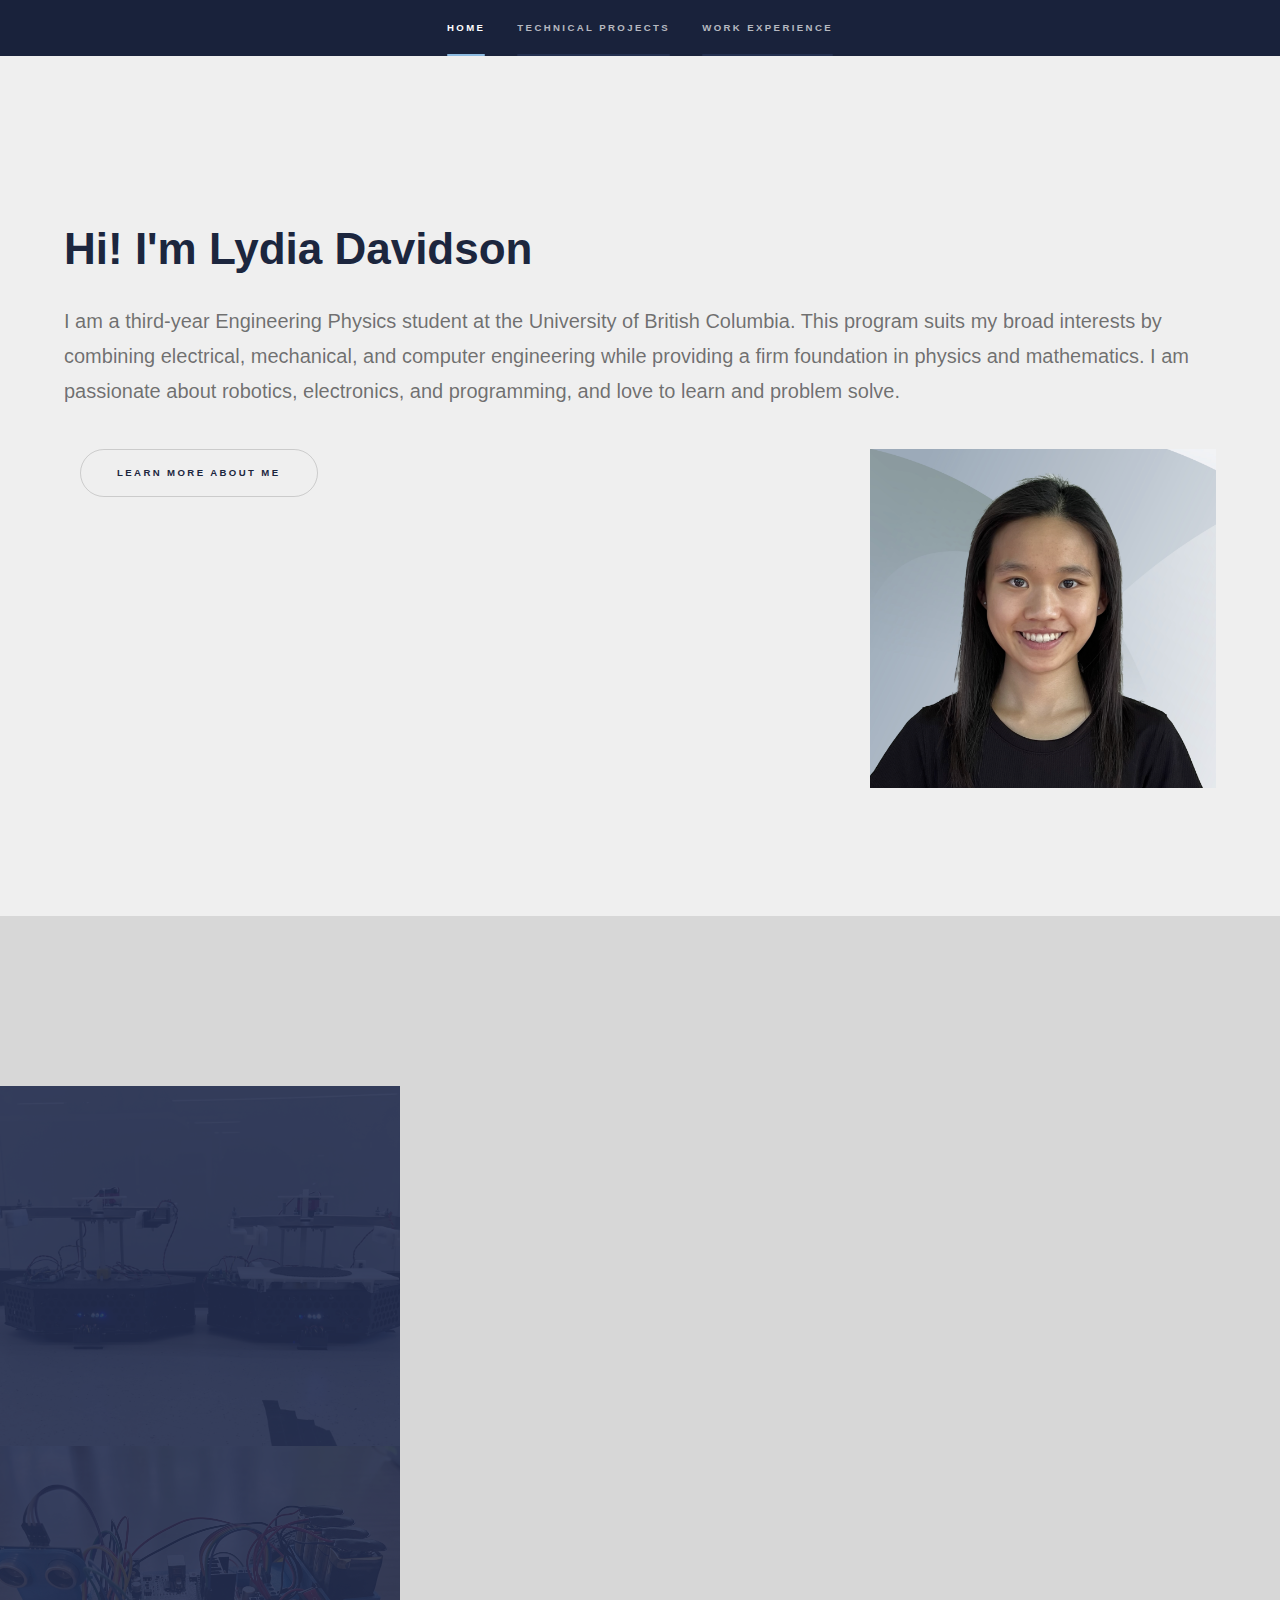
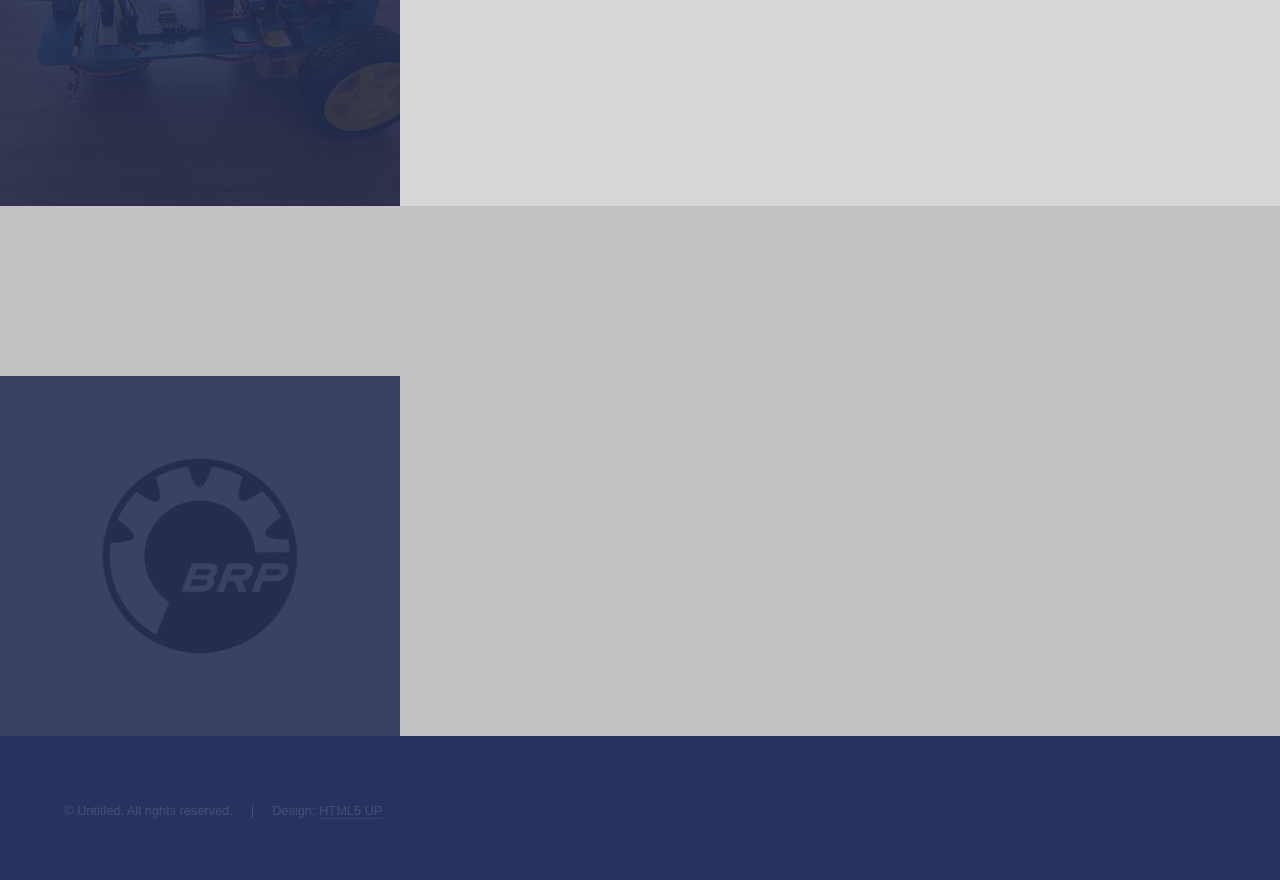
==== commit 91c374c5: "Added new pages" ====
--- a/index.html
+++ b/index.html
@@ -20,8 +20,8 @@
 					<nav>
 						<ul>
 							<li><a href="#intro">Home</a></li>
-							<li><a href="#projects">Project</a></li>
-
+							<li><a href="#projects">Technical Projects</a></li>
+							<li><a href="#work">Work Experience</a></li>
 						</ul>
 					</nav>
 				</div>
@@ -30,7 +30,7 @@
 		<!-- Wrapper -->
 			<div id="wrapper">
 
-				<!-- Intro -->
+				<!-- Home (About Me) -->
 					<section id="intro" class="wrapper style1 fullscreen fade-up">
 						<div class="inner">
 							<h1>Hi! I'm Lydia Davidson</h1>
@@ -49,16 +49,37 @@
 						</div>
 					</section>
 
-				<!-- Personal Projects -->
+				<!-- Technical Projects -->
 					<section id="projects" class="wrapper style2 fade-up">
 						<div class="inner">
 							<h2>Technical Projects</h2>
 							<p>
-								Eager to explore my interests in technology in a hands-on manner...
+								<!-- TODO? - remove and/or write something else? -->
+								<!-- Eager to explore my interests in technology in a hands-on manner... -->
 							</p>
 						</div>
 					</section>
+
+					<!-- ENPH 253 Robot Competition -->
+					<section class="wrapper style2 spotlights">
+						<section>
+							<a href="enph253-robot-competition.html" class="image"><img src="images/enph253-robots/enph253-robots-front.jpeg" alt="" data-position="center center" /></a>
+							<div class="content">
+								<div class="inner">
+									<h2>ENPH 253 Robot Competition</h2>
+									<p>
+										<!-- TODO -->
+										Two autonomous robots ...
+									</p>
+									<ul class="actions">
+										<li><a href="enph253-robot-competition.html" class="button">Learn more</a></li>
+									</ul>
+								</div>
+							</div>
+						</section>
+					</section>
 		
+					<!-- Arduino Robot Car -->
 					<section class="wrapper style2 spotlights">
 						<section>
 							<a href="arduino-robot-car.html" class="image"><img src="images/robot-car/robot-car.jpeg" alt="" data-position="center center" /></a>
@@ -72,6 +93,37 @@
 									</p>
 									<ul class="actions">
 										<li><a href="arduino-robot-car.html" class="button">Learn more</a></li>
+									</ul>
+								</div>
+							</div>
+						</section>
+					</section>
+
+
+				<!-- Work Experience -->
+					<section id="work" class="wrapper style3 fade-up">
+						<div class="inner">
+							<h2>Work Experience</h2>
+							<p>
+								<!-- TODO? - write something? -->
+								<!-- Co-op jobs -->
+							</p>
+						</div>
+					</section>
+
+					<!-- BRP -->
+					<section class="wrapper style3 spotlights">
+						<section>
+							<a href="co-op-BRP.html" class="image"><img src="images/BRP-logo.jpg" alt="" data-position="center center" /></a>
+							<div class="content">
+								<div class="inner">
+									<h2>Electrical Engineering Co-op - BRP</h2>
+									<p>
+										<!-- TODO -->
+										(description)
+									</p>
+									<ul class="actions">
+										<li><a href="co-op-BRP.html" class="button">Learn more</a></li>
 									</ul>
 								</div>
 							</div>
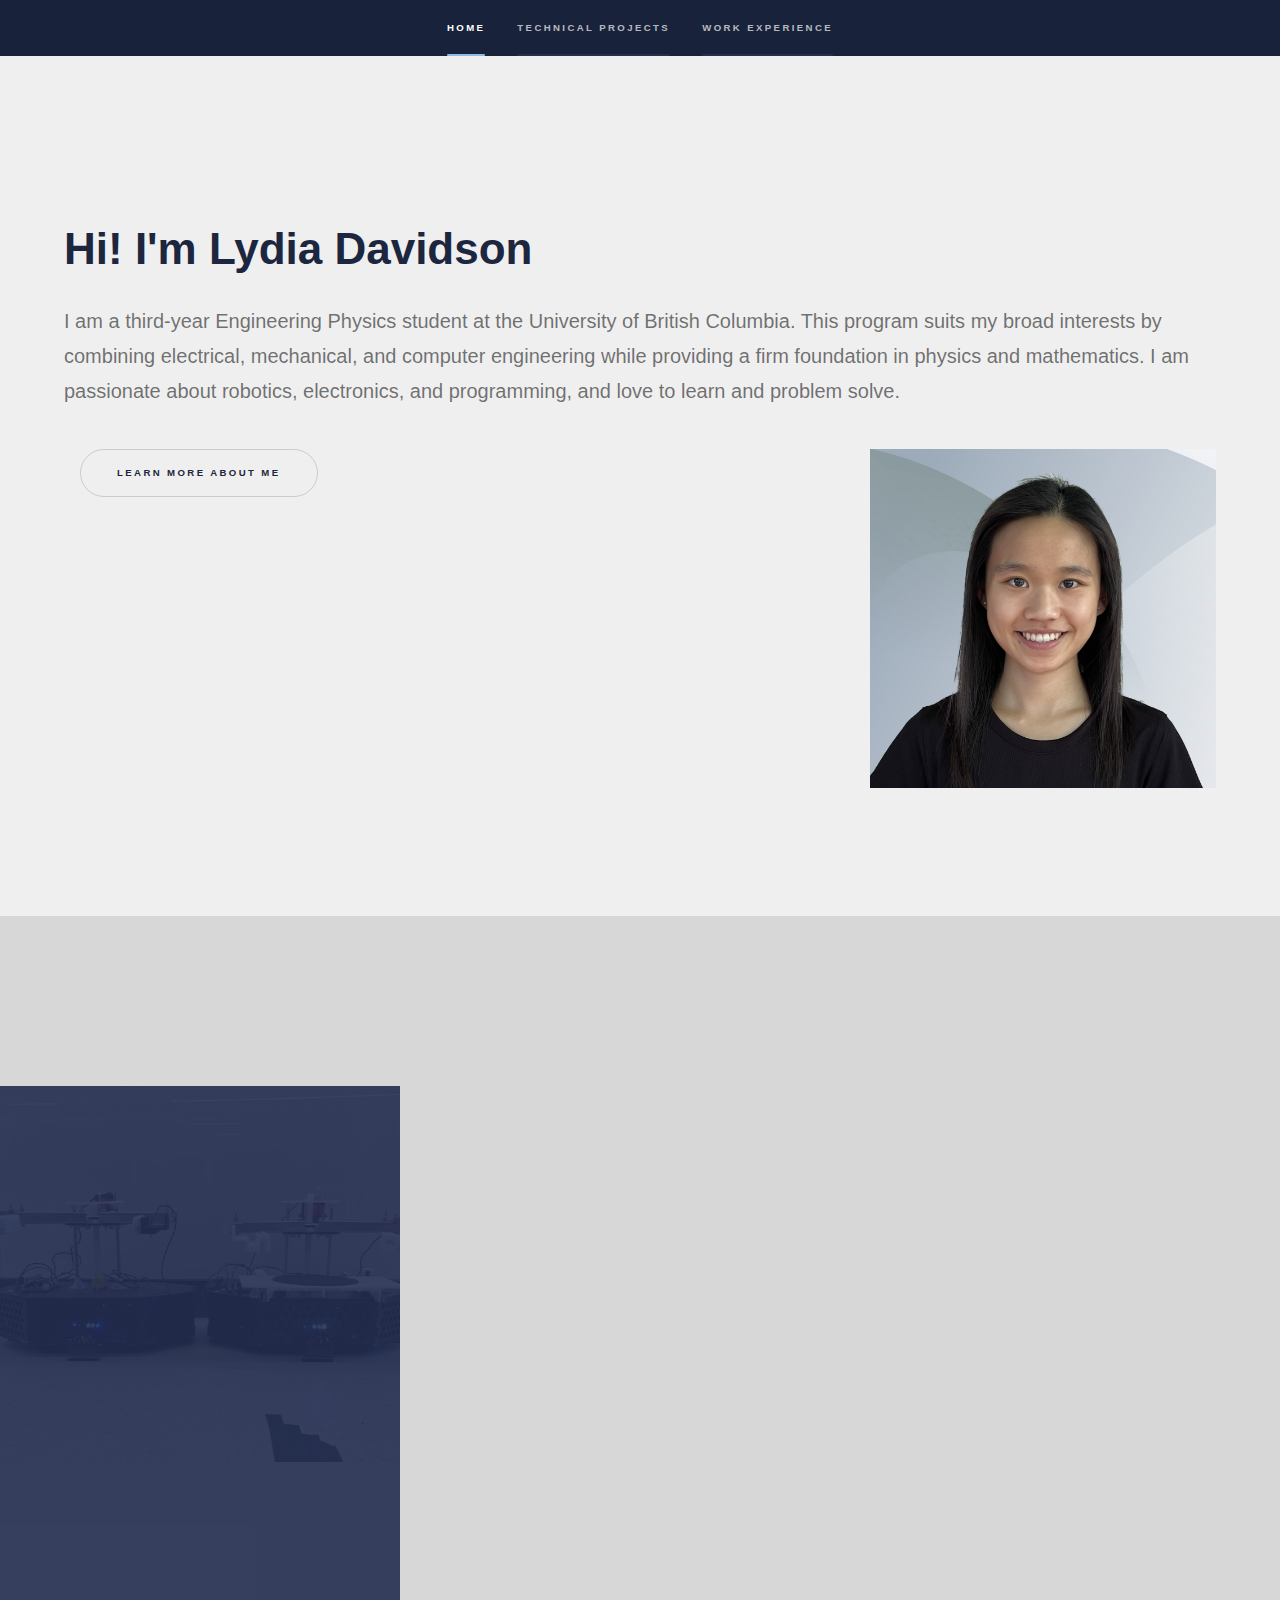
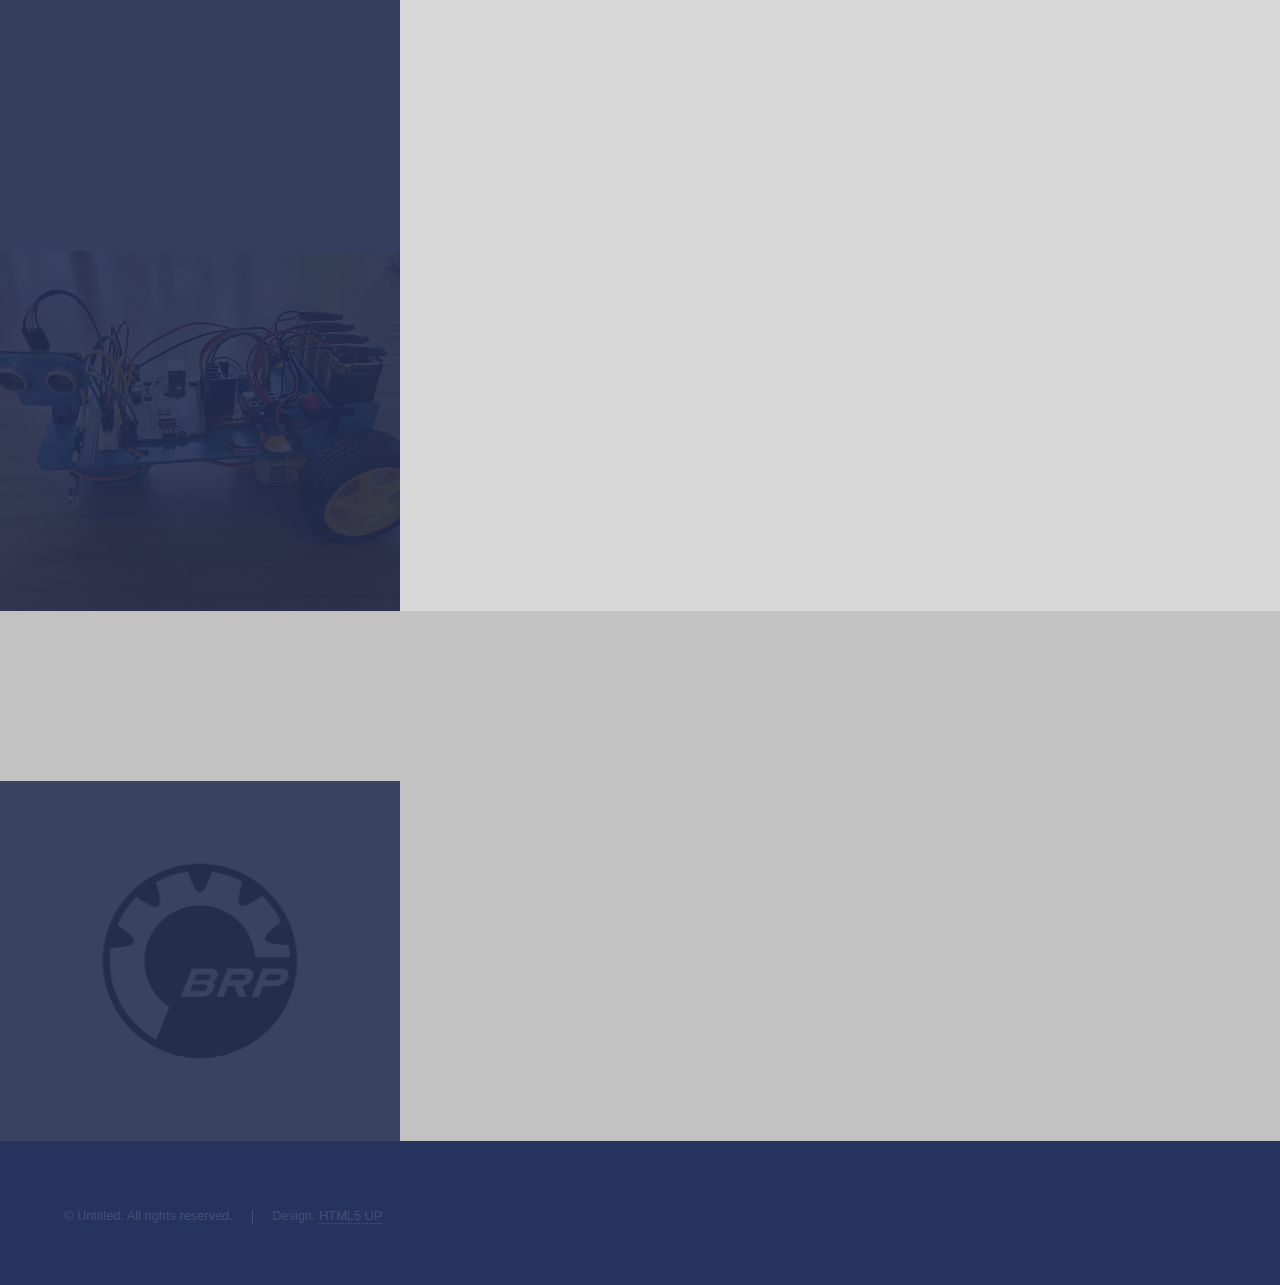
==== commit 7570922f: "Added overviews of new projects" ====
--- a/index.html
+++ b/index.html
@@ -69,10 +69,32 @@
 									<h2>ENPH 253 Robot Competition</h2>
 									<p>
 										<!-- TODO -->
-										Two autonomous robots ...
+										Two autonomous robots built to act as chefs and make burgers and salads out of 3D-printed food in 
+										UBC ENPH 253's edition of the video game <i>Overcooked</i>. The robots could navigate through the 
+										kitchen and pick up a plate and food at designated counter areas to serve an item on the menu.
 									</p>
 									<ul class="actions">
 										<li><a href="enph253-robot-competition.html" class="button">Learn more</a></li>
+									</ul>
+								</div>
+							</div>
+						</section>
+					</section>
+
+					<!-- Phone Holder - SMS Course -->
+					<section class="wrapper style2 spotlights">
+						<section>
+							<a href="phone-holder-SMS.html" class="image"><img src="images/phone-holder-SMS/phone-holder.jpeg" alt="" data-position="center center" /></a>
+							<div class="content">
+								<div class="inner">
+									<h2>Cell-phone Holder - Student Machine Shop Course</h2>
+									<p>
+										<!-- TODO -->
+										As part of the Student Machine Shop (SMS) course by the Department of Physics & Astronomy at UBC, 
+										I learned how to safely use different machine tools while making a cell-phone holder.
+									</p>
+									<ul class="actions">
+										<li><a href="phone-holder-SMS.html" class="button">Learn more</a></li>
 									</ul>
 								</div>
 							</div>
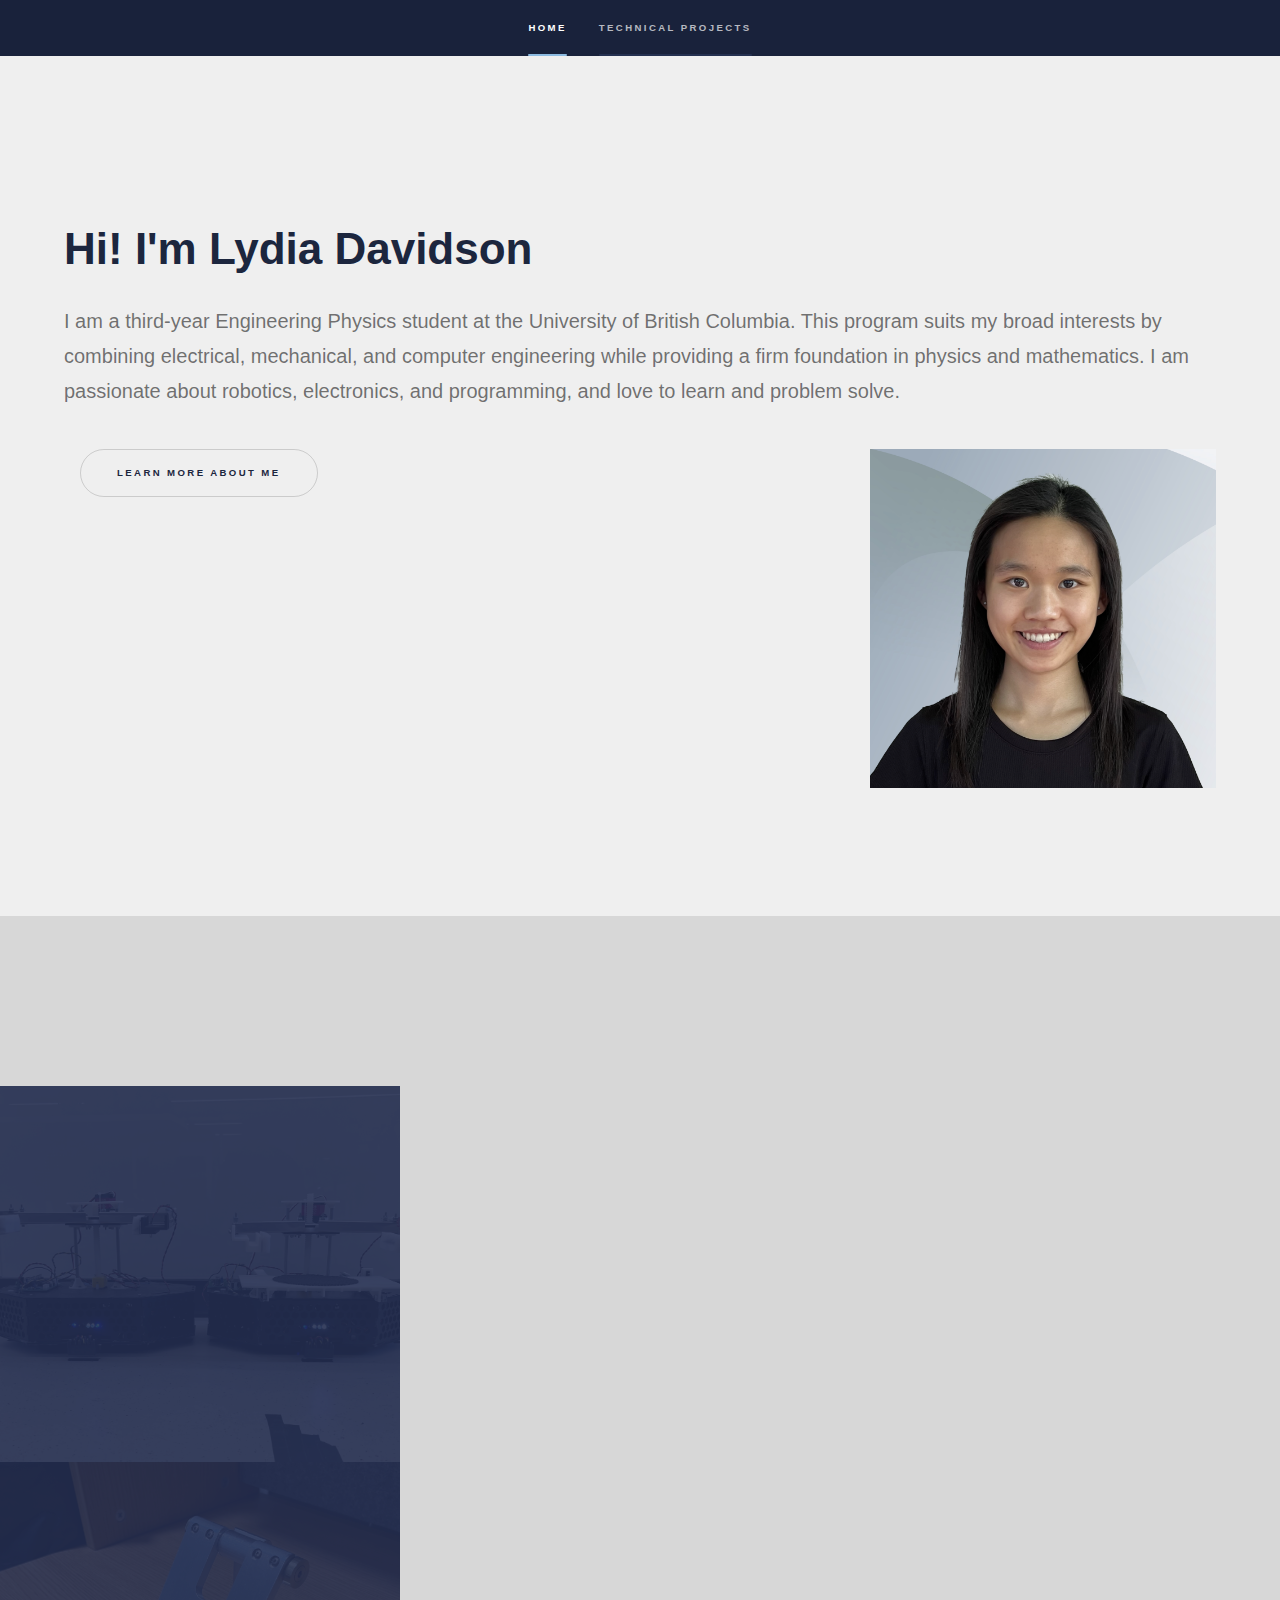
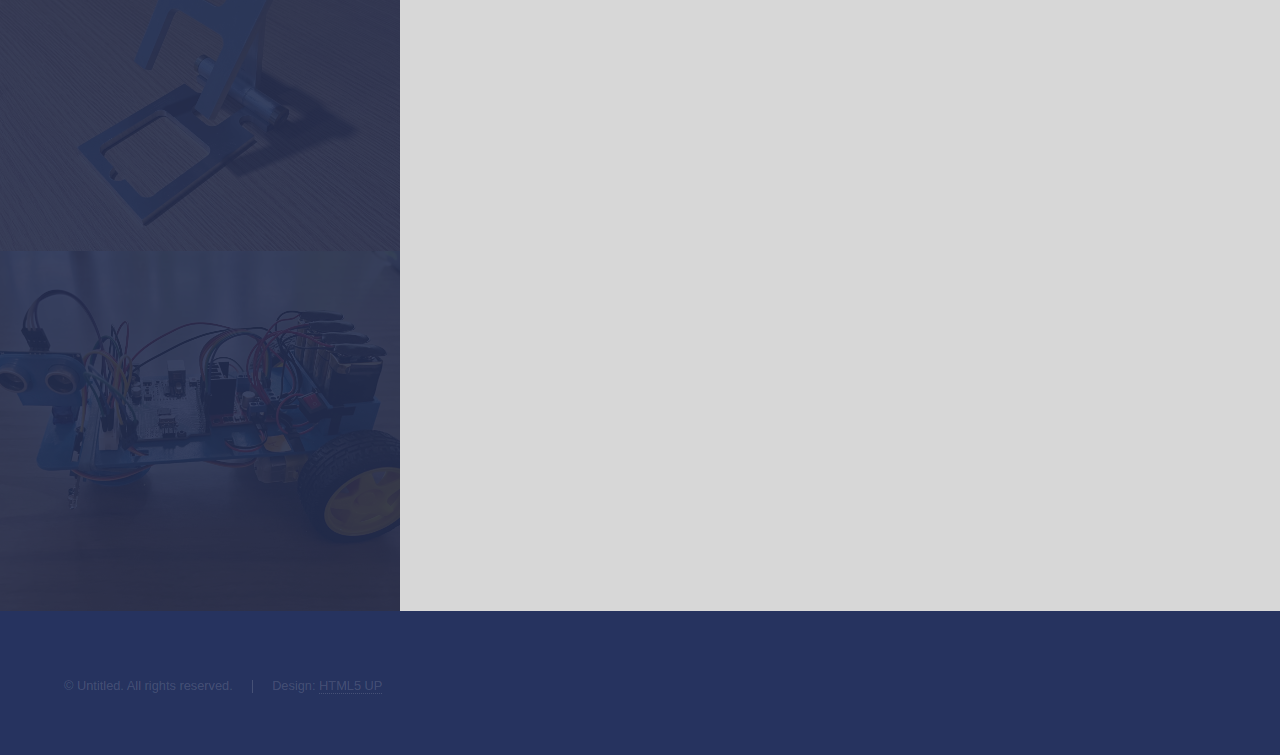
==== commit f73001bc: "Updates page links" ====
--- a/index.html
+++ b/index.html
@@ -21,7 +21,7 @@
 						<ul>
 							<li><a href="#intro">Home</a></li>
 							<li><a href="#projects">Technical Projects</a></li>
-							<li><a href="#work">Work Experience</a></li>
+							<!-- <li><a href="#work">Work Experience</a></li> -->
 						</ul>
 					</nav>
 				</div>
@@ -123,26 +123,26 @@
 
 
 				<!-- Work Experience -->
-					<section id="work" class="wrapper style3 fade-up">
+					<!-- <section id="work" class="wrapper style3 fade-up">
 						<div class="inner">
 							<h2>Work Experience</h2>
-							<p>
+							<p> -->
 								<!-- TODO? - write something? -->
 								<!-- Co-op jobs -->
-							</p>
+							<!-- </p>
 						</div>
-					</section>
+					</section> -->
 
 					<!-- BRP -->
-					<section class="wrapper style3 spotlights">
+					<!-- <section class="wrapper style3 spotlights">
 						<section>
 							<a href="co-op-BRP.html" class="image"><img src="images/BRP-logo.jpg" alt="" data-position="center center" /></a>
 							<div class="content">
 								<div class="inner">
 									<h2>Electrical Engineering Co-op - BRP</h2>
-									<p>
+									<p> -->
 										<!-- TODO -->
-										(description)
+										<!-- (description)
 									</p>
 									<ul class="actions">
 										<li><a href="co-op-BRP.html" class="button">Learn more</a></li>
@@ -151,7 +151,7 @@
 							</div>
 						</section>
 					</section>
-			</div>
+			</div> -->
 
 		<!-- Footer -->
 			<footer id="footer" class="wrapper style3-alt">
